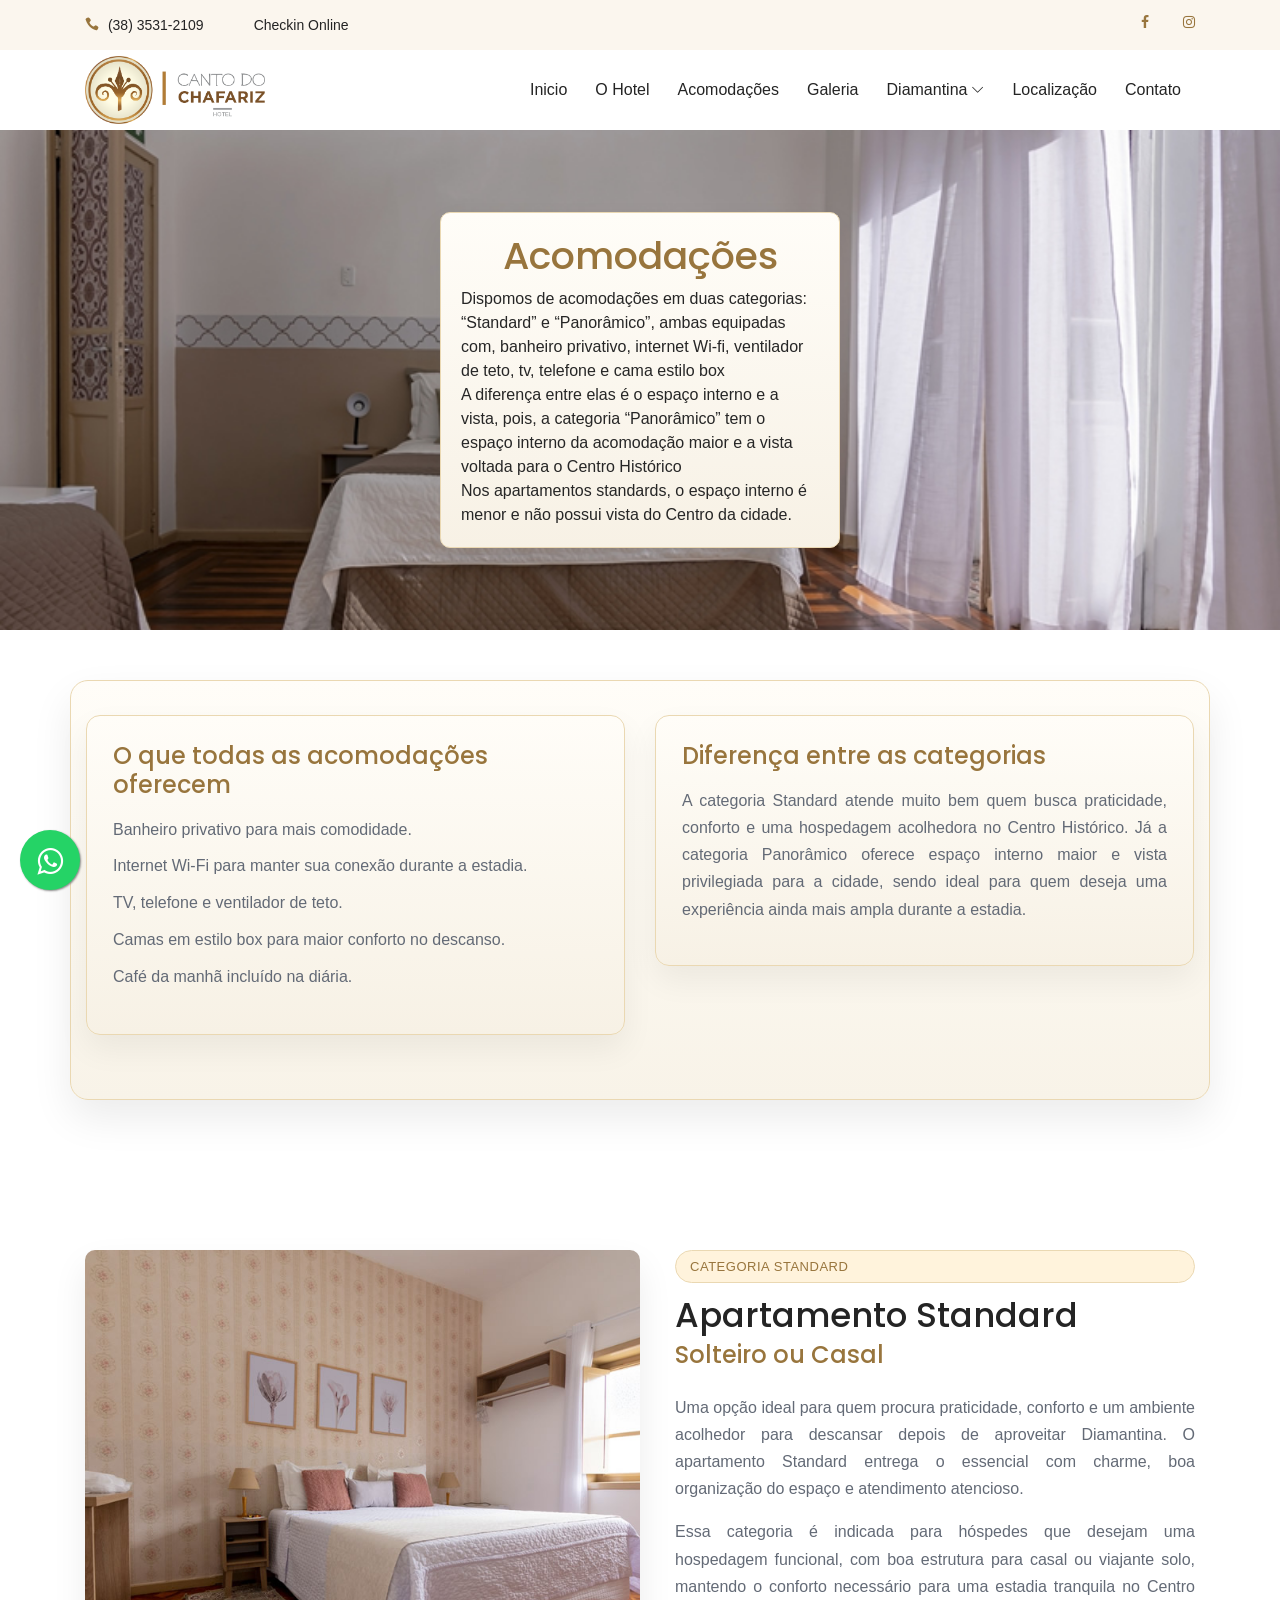
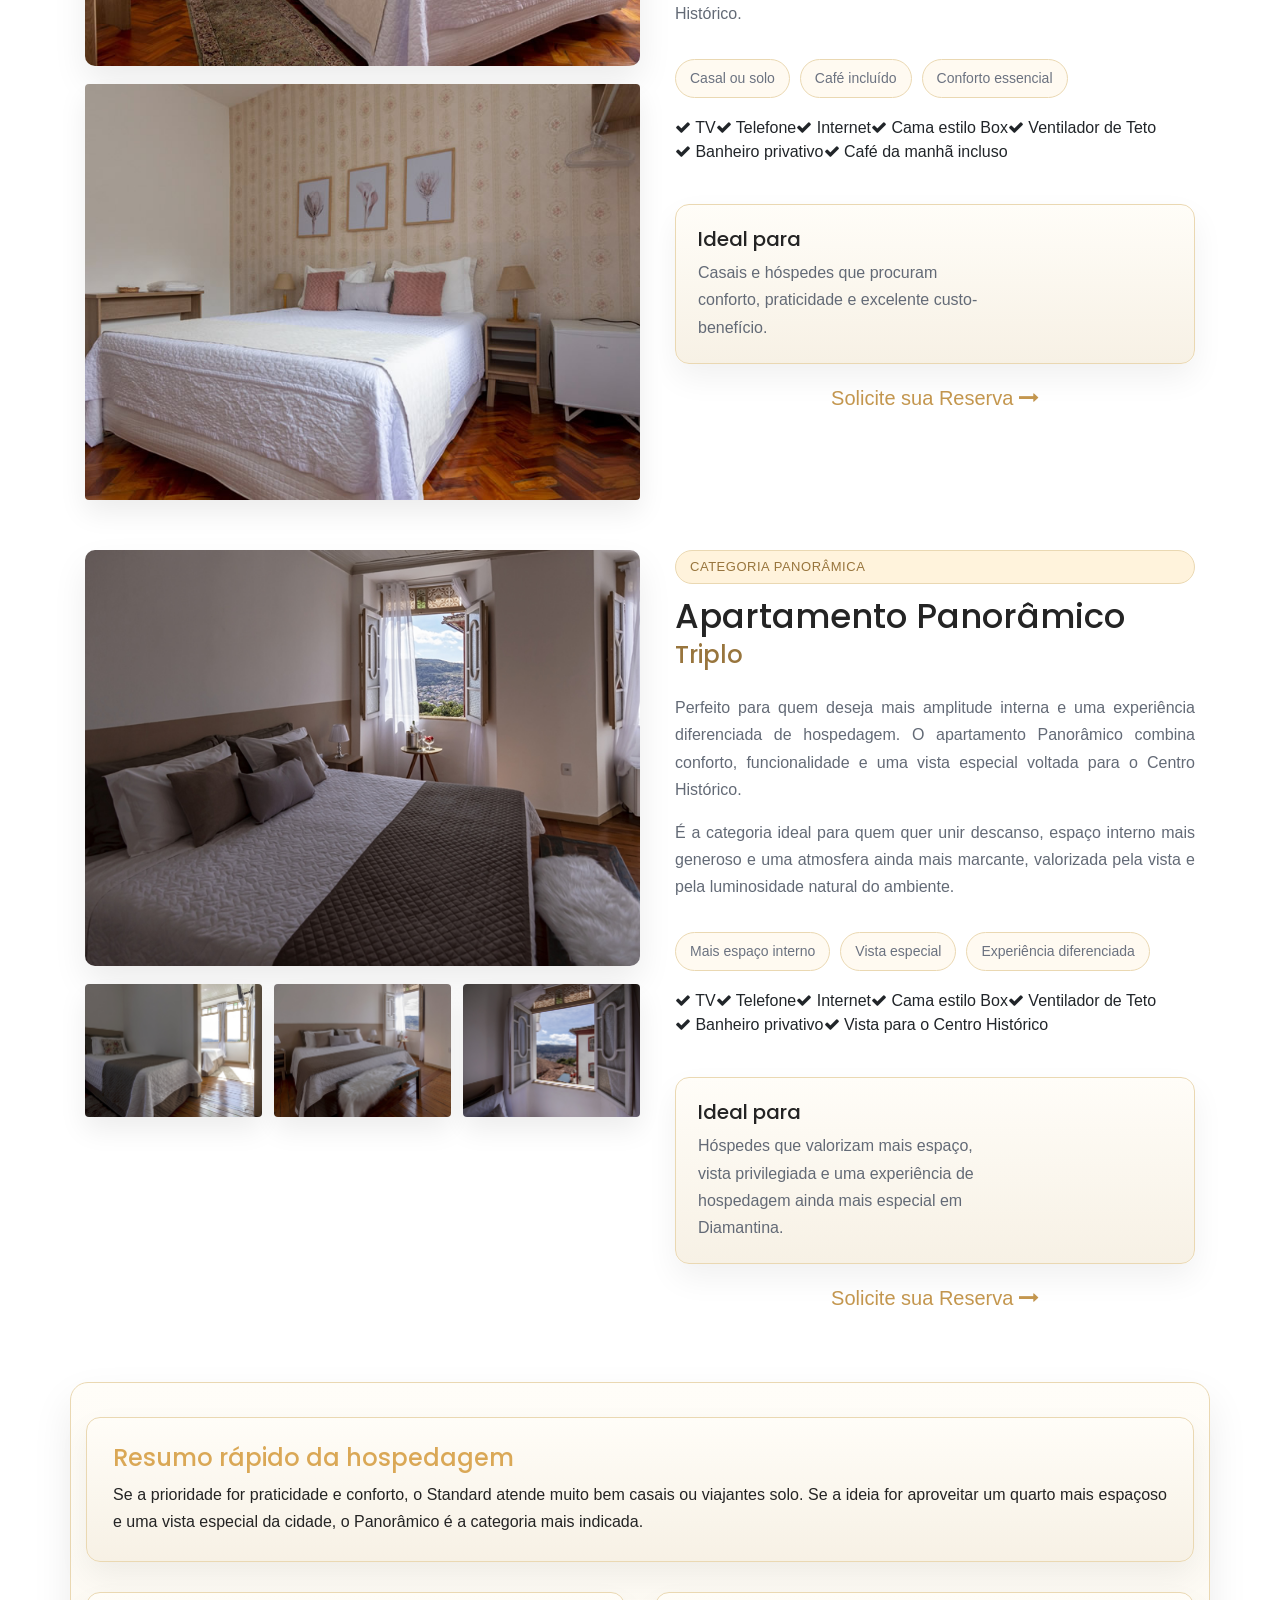
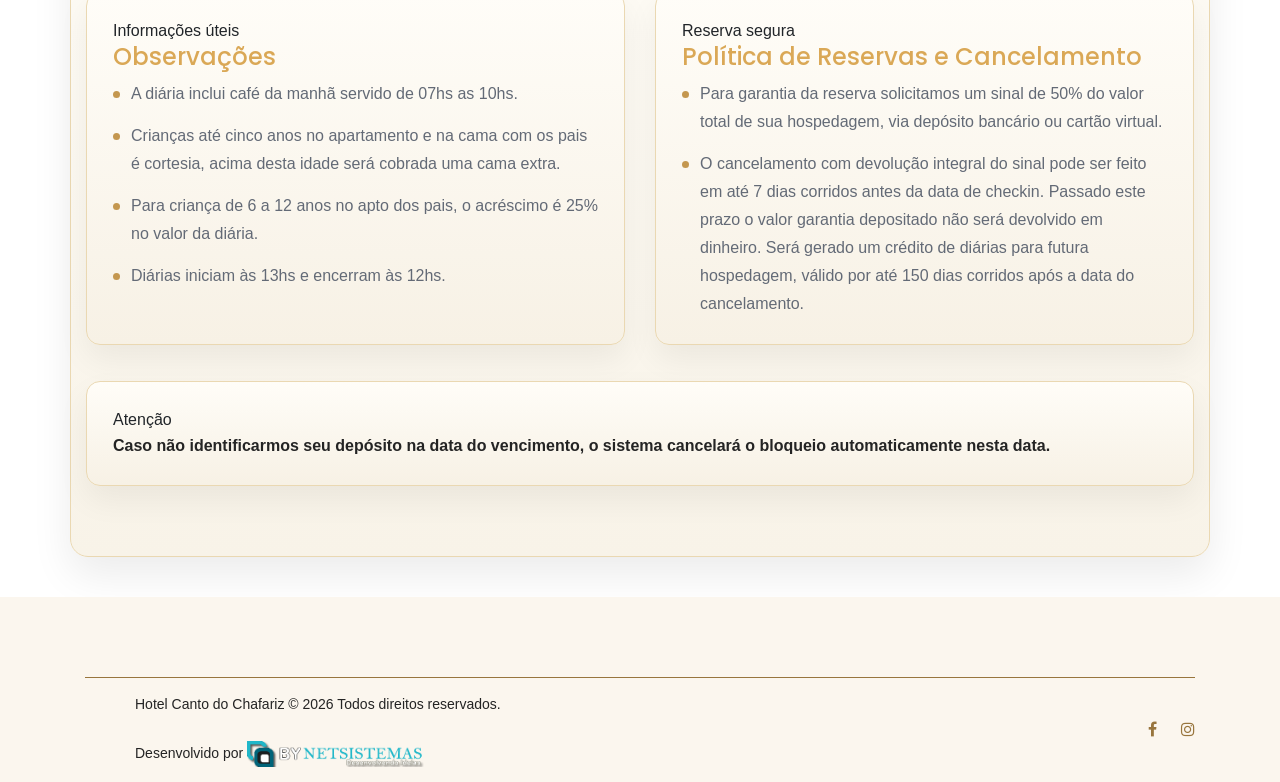
==== Acomodacoes.html @ 390613d1 "Initial commit" ====
<!DOCTYPE html PUBLIC "-//W3C//DTD XHTML 1.0 Transitional//EN" "http://www.w3.org/TR/xhtml1/DTD/xhtml1-transitional.dtd">

<html xmlns="http://www.w3.org/1999/xhtml">
<head><meta charset="UTF-8" /><meta name="description" content="O Hotel Canto do Chafariz possui uma localização privilegiada, no Centro Histórico de Diamantina, que permite ao hóspede se deslocar caminhando até os principais atrativos Históricos e Culturais da cidade." /><meta http-equiv="X-UA-Compatible" content="IE=edge" /><meta name="viewport" content="width=device-width, initial-scale=1, shrink-to-fit=no" /><title>
	Hotel Canto do Chafariz - A melhor opção de Hospedagem no Centro Histórico de Diamantina MG.
</title><link rel="icon" href="img/core-img/icone.png" /><link rel="stylesheet" href="style.css" /><link rel="stylesheet" href="https://maxcdn.bootstrapcdn.com/bootstrap/4.0.0-alpha.6/css/bootstrap.min.css" integrity="sha384-rwoIResjU2yc3z8GV/NPeZWAv56rSmLldC3R/AZzGRnGxQQKnKkoFVhFQhNUwEyJ" crossorigin="anonymous" />
</head>

<body>
     <form method="post" action="Acomodacoes.html" id="Form1">
<div class="aspNetHidden">
<input type="hidden" name="__VIEWSTATE" id="__VIEWSTATE" value="/wEPDwUKMTY1NDU2MTA1MmRkdrT5xtybNYJ4+eVkPvpPd+kebdYWDuyd1/bkFchH/2Y=" />
</div>

<div class="aspNetHidden">

	<input type="hidden" name="__VIEWSTATEGENERATOR" id="__VIEWSTATEGENERATOR" value="C9E373FF" />
</div>
    <div id="preloader">
        <div class="loader"></div>
    </div>
    <header class="header-area">
        <div class="top-header-area">
            <div class="container">
                <div class="row">
                    <div class="col-6">
                        <div class="top-header-content">
                            <a href="https://wa.me/5538998780875?text=Olá"><i class="icon_phone"></i> <span>(38) 3531-2109</span></a>
                        <a id="HyperLink1" href="checkin.html">Checkin Online</a>
                        </div>
                    </div>
                    <div class="col-6">
                        <div class="top-header-content">
                            <div class="top-social-area ml-auto">
                            
                                <a href="https://www.facebook.com/Hotel-Canto-do-Chafariz-108034273891984/?__tn__=%2Cd%3C-R&eid=ARDvAG6A_z7SLXJ5uAu9kB5tQ0VmzuYyGqoyXAqvzdiK70hF2s1JWf6FRh38tJ5DPvQKyYaBGe9SyWxL"><i class="fa fa-facebook" aria-hidden="true"></i></a>
                                <a href="https://www.instagram.com/hotelcantodochafariz/"><i class="fa fa-instagram" aria-hidden="true"></i></a>
                            </div>
                        </div>
                    </div>
                </div>
            </div>
        </div>
        <div class="main-header-area">
            <div class="classy-nav-container breakpoint-off">
                <div class="container">
                    <nav class="classy-navbar justify-content-between" id="robertoNav">
                        <a class="nav-brand" href="index.html"><img src="img/core-img/logo.png" alt="Logo - Hotel Canto do Chafariz" width="200" height="150"></a>
                        <div class="classy-navbar-toggler">
                            <span class="navbarToggler"><span></span><span></span><span></span></span>
                        </div>
                        <div class="classy-menu">
                            <div class="classycloseIcon">
                                <div class="cross-wrap"><span class="top"></span><span class="bottom"></span></div>
                            </div>
                           <div class="classynav">
                                <ul id="nav">
                                    <li><a href="index.html">Inicio</a></li>
                                    <li><a href="Hotel.html">O Hotel</a></li>
                                    <li><a href="Acomodacoes.html">Acomodações</a></li>
                                    <li><a href="Galeria.html">Galeria</a></li> 
                                    <li><a href="index.html#diamantina">Diamantina</a>
                                        <ul class="dropdown">
                                        	<li><a href="Vesperata.html">Vesperata</a></li>
                                            <li><a href="Atrativos.html">Principais Atrativos</a></li>
                                            
                                        </ul>
                                    </li>
                                    <li><a href="Localizacao.html">Localização</a></li>
                                    <li><a href="Contato.html">Contato</a></li>
                                </ul>
                        </div>
                    </nav>
                </div>
            </div>
        </div>
    </header>
        

 <!-- Breadcrumb Area Start -->
    <div class="breadcrumb-area bg-img bg-overlay jarallax" style="background-image: url(img/bg-img/foto18.jpg);">
        <div class="container h-100">
            <div class="row h-100 align-items-center">
                <div class="col-12">
                    <div class="breadcrumb-content accommodation-hero-panel interactive-info-panel" style="border-radius: 10px; padding: 20px;">
                        <h2 class="page-title text-center">Acomodações</h2>
                        <nav aria-label="breadcrumb">
                            <ol class="breadcrumb">
                                <li class="breadcrumb-item" style=" font-weight: 500; color: #262626;">
                                Dispomos de acomodações em duas categorias: “Standard” e “Panorâmico”, ambas equipadas com, banheiro privativo, internet Wi-fi, ventilador de teto, tv, telefone e cama estilo box
                                <br />
                                A diferença entre elas é o espaço interno e a vista, pois, a categoria “Panorâmico” tem o espaço interno da acomodação maior e a vista voltada para o Centro Histórico
                                <br>Nos apartamentos standards, o espaço interno é menor e não possui vista do Centro da cidade.
                                </li>
                            </ol>
                        </nav>
                        
                    </div>
                </div>
            </div>
        </div>
    </div>

    <div class="container mt-50 mb-50 modern-section-panel">
        <div class="row">
            <div class="col-12 col-lg-6 mb-30">
                <div class="room-intro-box interactive-info-panel">
                    <h4>O que todas as acomodações oferecem</h4>
                    <ul class="room-highlight-list mt-3">
                        <li>Banheiro privativo para mais comodidade.</li>
                        <li>Internet Wi-Fi para manter sua conexão durante a estadia.</li>
                        <li>TV, telefone e ventilador de teto.</li>
                        <li>Camas em estilo box para maior conforto no descanso.</li>
                        <li>Café da manhã incluído na diária.</li>
                    </ul>
                </div>
            </div>
            <div class="col-12 col-lg-6 mb-30">
                <div class="room-intro-box interactive-info-panel">
                    <h4>Diferença entre as categorias</h4>
                    <p class="text-justify mt-3">A categoria Standard atende muito bem quem busca praticidade, conforto e uma hospedagem acolhedora no Centro Histórico. Já a categoria Panorâmico oferece espaço interno maior e vista privilegiada para a cidade, sendo ideal para quem deseja uma experiência ainda mais ampla durante a estadia.</p>
                </div>
            </div>
        </div>
    </div>
 
    <div class="roberto-rooms-area section-padding-100-0">
        <div class="container">
            <div class="row">
                <div class="col-12">
                 
                    <div class="single-room-area d-flex align-items-start mb-50 wow fadeInUp" data-wow-delay="100ms">
                       
                        <div class="room-thumbnail">
                            <img class="room-main-image" src="img/bg-img/standard01.jpg" alt="apartamento standard do hotel">
                            <div class="room-photo-strip room-photo-strip-compact">
                                <img src="img/bg-img/standard02.jpg" alt="outro ângulo do apartamento standard">
                            </div>
                        </div>
                        
                        <div class="room-content">
                            <span class="room-badge">Categoria Standard</span>
                            <h2>Apartamento Standard</h2>
                            <h4>Solteiro ou Casal</h4>
                            <p class="text-justify">Uma opção ideal para quem procura praticidade, conforto e um ambiente acolhedor para descansar depois de aproveitar Diamantina. O apartamento Standard entrega o essencial com charme, boa organização do espaço e atendimento atencioso.</p>
                            <p class="text-justify">Essa categoria é indicada para hóspedes que desejam uma hospedagem funcional, com boa estrutura para casal ou viajante solo, mantendo o conforto necessário para uma estadia tranquila no Centro Histórico.</p>

                            <div class="room-quick-facts">
                                <span>Casal ou solo</span>
                                <span>Café incluído</span>
                                <span>Conforto essencial</span>
                            </div>

                            
                    <ul class="room-feature" data-animation="fadeInUp" data-delay="200ms">

                        <li><span><i class="fa fa-check"></i> TV</span></li>
                        <li><span><i class="fa fa-check"></i> Telefone</span></li>
                        <li><span><i class="fa fa-check"></i> Internet</span></li>
                        <li><span><i class="fa fa-check"></i> Cama estilo Box</span></li>
                        <li><span><i class="fa fa-check"></i> Ventilador de Teto</span></li>
                        <li><span><i class="fa fa-check"></i> Banheiro privativo</span></li>
                        <li><span><i class="fa fa-check"></i> Café da manhã incluso</span></li>

                    </ul>

                            <div class="room-hover-card room-hover-card-inline" tabindex="0">
                                <h5>Ideal para</h5>
                                <p>Casais e hóspedes que procuram conforto, praticidade e excelente custo-benefício.</p>
                            </div>

                            <!--
                            <div class="room-feature"><br>
                                <h5>Diária single: R$ 150,00 / noite</h5>
                                <h5>Diária duplo ou casal: R$ 260,00 / noite</h5>
                                <h5>Diária triplo: R$ 325,00 / noite</h5><br>

                            </div> -->

                            <a href="Contato.html" class="btn view-detail-btn">Solicite sua Reserva <i class="fa fa-long-arrow-right" aria-hidden="true"></i></a>
                        </div>
                    </div>

                   
                    <div class="single-room-area d-flex align-items-start mb-50 wow fadeInUp" data-wow-delay="300ms">
                       
                        <div class="room-thumbnail">
                            <img class="room-main-image" src="img/bg-img/foto30.jpg" alt="apartamento panorâmico do hotel">
                            <div class="room-photo-strip three-up room-photo-strip-compact">
                                <img src="img/bg-img/foto29.jpg" alt="quarto panorâmico com duas camas">
                                <img src="img/bg-img/foto31.jpg" alt="cama do apartamento panorâmico">
                                <img src="img/bg-img/foto32.jpg" alt="vista do apartamento panorâmico">
                            </div>
                        </div>
                        
                        <div class="room-content">
                            <span class="room-badge">Categoria Panorâmica</span>
                             <h2>Apartamento Panorâmico</h2>
                            <h4>Triplo</h4>
                            <p class="text-justify">Perfeito para quem deseja mais amplitude interna e uma experiência diferenciada de hospedagem. O apartamento Panorâmico combina conforto, funcionalidade e uma vista especial voltada para o Centro Histórico.</p>
                            <p class="text-justify">É a categoria ideal para quem quer unir descanso, espaço interno mais generoso e uma atmosfera ainda mais marcante, valorizada pela vista e pela luminosidade natural do ambiente.</p>

                            <div class="room-quick-facts">
                                <span>Mais espaço interno</span>
                                <span>Vista especial</span>
                                <span>Experiência diferenciada</span>
                            </div>
                            
                    <ul class="room-feature" data-animation="fadeInUp" data-delay="200ms">

                        <li><span><i class="fa fa-check"></i> TV</span></li>
                        <li><span><i class="fa fa-check"></i> Telefone</span></li>
                        <li><span><i class="fa fa-check"></i> Internet</span></li>
                        <li><span><i class="fa fa-check"></i> Cama estilo Box</span></li>
                        <li><span><i class="fa fa-check"></i> Ventilador de Teto</span></li>
                        <li><span><i class="fa fa-check"></i> Banheiro privativo</span></li>
                        <li><span><i class="fa fa-check"></i> Vista para o Centro Histórico</span></li>

                    </ul>

                            <div class="room-hover-card room-hover-card-inline" tabindex="0">
                                <h5>Ideal para</h5>
                                <p>Hóspedes que valorizam mais espaço, vista privilegiada e uma experiência de hospedagem ainda mais especial em Diamantina.</p>
                            </div>
                                                        <!--
                            <div class="room-feature"><br>
                                <h5>Diária single: R$ 150,00 / noite</h5>
                                <h5>Diária duplo ou casal: R$ 260,00 / noite</h5>
                                <h5>Diária triplo: R$ 325,00 / noite</h5><br>

                            </div> -->

                            <a href="Contato.html" class="btn view-detail-btn">Solicite sua Reserva <i class="fa fa-long-arrow-right" aria-hidden="true"></i></a>
                        </div>
                    </div>
                    </div>
                    </div>
                    </div>
                    </div>
                    
                    <div class="container roberto-rooms-area modern-section-panel accommodation-summary-panel">
                        <div class="row accommodation-summary-layout">
                            <div class="col-12">

                             <div class="room-note-box interactive-info-panel">
                                <h4 style="color: #daa856;">Resumo rápido da hospedagem</h4>
                                <p class="text-justify" style="color: #242424; margin-bottom: 0;">Se a prioridade for praticidade e conforto, o Standard atende muito bem casais ou viajantes solo. Se a ideia for aproveitar um quarto mais espaçoso e uma vista especial da cidade, o Panorâmico é a categoria mais indicada.</p>
                             </div>

                             <div class="row room-policy-grid">
                                <div class="col-12 col-lg-6 mb-30">
                                    <div class="interactive-info-panel interactive-info-panel-list">
                                        <span class="room-hover-card-label">Informações úteis</span>
                                        <h4 style="color: #daa856;">Observações</h4>
                                        <ul>
                                            <li>A diária inclui café da manhã servido de 07hs as 10hs.</li>
                                            <li>Crianças até cinco anos no apartamento e na cama com os pais é cortesia, acima desta idade será cobrada uma cama extra.</li>
                                            <li>Para criança de 6 a 12 anos no apto dos pais, o acréscimo é 25% no valor da diária.</li>
                                            <li>Diárias iniciam às 13hs e encerram às 12hs.</li>
                                        </ul>
                                    </div>
                                </div>
                                <div class="col-12 col-lg-6 mb-30">
                                    <div class="interactive-info-panel interactive-info-panel-list">
                                        <span class="room-hover-card-label">Reserva segura</span>
                                        <h4 style="color: #daa856;">Política de Reservas e Cancelamento</h4>
                                        <ul>
                                            <li>Para garantia da reserva solicitamos um sinal de 50% do valor total de sua hospedagem, via depósito bancário ou cartão virtual.</li>
                                            <li>O cancelamento com devolução integral do sinal pode ser feito em até 7 dias corridos antes da data de checkin. Passado este prazo o valor garantia depositado não será devolvido em dinheiro. Será gerado um crédito de diárias para futura hospedagem, válido por até 150 dias corridos após a data do cancelamento.</li>
                                        </ul>
                                    </div>
                                </div>
                             </div>

                             <div class="interactive-info-panel interactive-info-panel-alert">
                                <span class="room-hover-card-label">Atenção</span>
                                <p style="color: #242424; margin-bottom: 0;"><b>Caso não identificarmos seu depósito na data do vencimento, o sistema cancelará o bloqueio automaticamente nesta data.</b></p>
                             </div>
           
                                 <br>
                                 <!--
                                 <h4 style="color: #daa856;">No Show</h4>
                                 <p class="text-justify" style="color: #242424;">No Show é o não comparecimento do hóspede na data de entrada reservada.
                                  Neste caso a vaga permanecerá disponível até o dia seguinte as 10:00 de manhã.
                                  Após este período a reserva será cancelada e não haverá devolução do depósito.
                                 </p>
                                 <p class="text-justify" style="color: #242424;"><b>Os pedidos de cancelamento</b> deverão ser comunicados por escrito via email.</p>
                                 <p class="text-justify" style="color: #242424;"><b>Em caso de Cancelamento, até 07 dias antes da reserva:</b> o valor garantia depositado  não será devolvido em dinheiro. Será gerado um CRÉDITO DE DIÁRIA(S) PARA FUTURA HOSPEDAGEM, para utilização em até 150 dias contados da data do cancelamento da reserva, observando-se a disponibilidade, e valores a serem praticados no "novo" período pretendido. A não-utilização no prazo especificado implicará em perda do crédito.</p>
                                 <p class="text-justify" style="color: #242424;"><b>O prazo para cancelamento com crédito integral </b>é de uma semana (7 dias) de  antecedência do check-in. </p>
                                 <p class="text-justify" style="color: #242424;"><b>Trabalhamos com todos os cartões de crédito</b></p>
                                 -->
                                 </div>
                                 </div>
                                 </div>
                                 

           
           




         <a href="https://wa.me/5538998780875?text=Olá" Style="position:fixed;width:60px;height:60px;bottom:10px;left:20px;background-color:#25d366;color:#FFF;border-radius:50px;text-align:center;font-size:30px;box-shadow: 1px 1px 2px #888;
  z-index:1000;" target="_blank">
<i style="margin-top:16px; margin-bottom: 16px; margin-left: 16px; margin-right: 16px;" class="fa fa-whatsapp"></i>
</a>
    <footer class="footer-area section-padding-80-0">
        <div class="container">
            <div class="copywrite-content">
                <div class="row align-items-center">
                    <div class="col-6 col-md-8">
                        <div class="copywrite-text mr-50">
                            <p class="ml-50">Hotel Canto do Chafariz © <script>document.write(new Date().getFullYear());</script> Todos direitos reservados. <br><br>
                            Desenvolvido por <a href="https://www.bynetsistemas.com.br/"><img  width="180" height="18px" src="img/core-img/logo-bynet.png" /></a></p>
                        </div>
                    </div>
                    <div class="col-12 col-md-4">
                        <div class="social-info hidden-sm-down">
                            <a href="https://www.facebook.com/Hotel-Canto-do-Chafariz-108034273891984/?__tn__=%2Cd%3C-R&eid=ARDvAG6A_z7SLXJ5uAu9kB5tQ0VmzuYyGqoyXAqvzdiK70hF2s1JWf6FRh38tJ5DPvQKyYaBGe9SyWxL"><i class="fa fa-facebook" aria-hidden="true"></i></a>
                            <a href="https://www.instagram.com/hotelcantodochafariz/"><i class="fa fa-instagram" aria-hidden="true"></i></a>
                        </div>
                    </div>
                </div>
            </div>
        </div>
    </footer>
    
    <script src="js/jquery.min.js"></script>
    <script src="js/popper.min.js"></script>
    <script src="js/bootstrap.min.js"></script>
    <script src="js/roberto.bundle.js"></script>
    <script src="js/default-assets/active.js"></script>

        
        </form>
</body>

</html>
---- style.css ----
@import url("https://fonts.googleapis.com/css?family=Poppins:100,200,300,400,500,600,700");
@import url(css/bootstrap.min.css);
@import url(css/animate.css);
@import url(css/default-assets/classy-nav.css);
@import url(css/owl.carousel.min.css);
@import url(css/magnific-popup.css);
@import url(css/nice-select.css);
@import url(css/font-awesome.min.css);
@import url(css/style.css);
@import url(css/bootstrap-datepicker.min.css);
@import url(css/jquery-ui.min.css);
* {
  margin: 0;
  padding: 0; }

body {
  font-family: "Poppins", sans-serif;
  font-weight: 400;
  font-size: 16px;
  position: relative;
  z-index: auto; }

h1,
h2,
h3,
h4,
h5,
h6 {
  font-family: "Poppins", sans-serif;
  color: #98753d;
  line-height: 1.3;
  font-weight: 500; }

a,
a:active,
a:focus,
a:hover {
  color:  #98753d;
  text-decoration: none;
  -webkit-transition-duration: 500ms;
  -o-transition-duration: 500ms;
  transition-duration: 500ms;
  outline: none;
  font-weight: 500; }

li {
  list-style: none; }

p {
  line-height: 1.7;
  color: #636a76;
  font-size: 16px;
  font-weight: 400; }

img {
  max-width: 100%;
  height: auto; }

ul {
  margin: 0;
  padding: 0; }
  ul li {
    margin: 0;
    padding: 0; }

.bg-overlay {
  position: relative;
  z-index: 1; }
  .bg-overlay::after {
    position: absolute;
    content: "";
    height: 100%;
    width: 100%;
    top: 0;
    left: 0;
    z-index: -1;
  
  }

.bg-img {
  background-position: center center !important;
  background-size: cover !important;
  background-repeat: no-repeat !important; }

.jarallax {
  position: relative;
  z-index: 0; }
  .jarallax > .jarallax-img {
    position: absolute;
    object-fit: cover;
    font-family: 'object-fit: cover';
    top: 0;
    left: 0;
    width: 100%;
    height: 100%;
    z-index: -1; }

.mfp-image-holder .mfp-close,
.mfp-iframe-holder .mfp-close {
  color: #ffffff;
  right: 20px;
  text-align: center;
  padding-right: 0;
  width: 100%;
  position: fixed;
  top: 20px;
  width: 30px;
  background: #1cc3b2;
  height: 30px;
  line-height: 30px; }

button.mfp-close,
button.mfp-arrow {
  background: #1cc3b2; }

.mfp-bottom-bar {
  display: none !important; }

.mfp-bg {
  background-color: #000000; }

.bg-transparent {
  background-color: transparent !important; }

.bg-gray {
  background-color: #e8f1f8 !important; }

textarea:focus,
input:focus {
  outline: none; }

.border {
  border-color: #ebebeb; }

.mfp-arrow-left::after {
  border-right-color: transparent; }

.mfp-arrow-left::before {
  border-right-color: #ffffff; }

.mfp-arrow-right::after {
  border-left-color: transparent; }

.mfp-arrow-right::before {
  border-left-color: #ffffff; }

/* :: 02.0 Spacing Area CSS */
.mt-15 {
  margin-top: 15px; }

.mt-30 {
  margin-top: 30px; }

.mt-40 {
  margin-top: 40px; }

.mt-50 {
  margin-top: 50px; }

.mt-70 {
  margin-top: 70px; }

.mt-80 {
  margin-top: 80px; }

.mt-100 {
  margin-top: 100px; }

.mt-150 {
  margin-top: 150px; }

.mt-200 {
    margin-top: 200px; }
.mr-15 {
  margin-right: 15px; }

.mr-30 {
  margin-right: 30px; }

.mr-50 {
  margin-right: 50px; }

.mr-100 {
  margin-right: 100px; }

.mb-15 {
  margin-bottom: 15px; }

.mb-30 {
  margin-bottom: 30px; }

.mb-40 {
  margin-bottom: 40px; }

.mb-50 {
  margin-bottom: 50px; }

.mb-60 {
  margin-bottom: 60px; }

.mb-70 {
  margin-bottom: 70px; }

.mb-80 {
  margin-bottom: 80px; }

.mb-100 {
  margin-bottom: 100px; }

.ml-15 {
  margin-left: 15px; }

.ml-30 {
  margin-left: 30px; }

.ml-50 {
  margin-left: 50px; }

.ml-100 {
  margin-left: 100px; }

.pt-50 {
  padding-top: 50px !important; }

.section-padding-80 {
  padding-top: 80px;
  padding-bottom: 80px; }

.section-padding-0-80 {
  padding-top: 0;
  padding-bottom: 80px; }

.section-padding-80-0 {
  padding-top: 80px;
  padding-bottom: 0; }

.section-padding-100 {
  padding-top: 100px;
  padding-bottom: 100px; }

.section-padding-0-100 {
  padding-top: 0;
  padding-bottom: 100px; }

.section-padding-100-0 {
  padding-top: 100px;
  padding-bottom: 0; }

.hotel-info-box {
  height: 100%;
  padding: 28px;
  border-radius: 10px;
  border: 1px solid #ead8b2;
  background: #fffaf1; }

.hotel-info-box p {
  margin-bottom: 0;
  text-align: justify; }

.room-intro-box {
  padding: 26px;
  border-radius: 10px;
  background: #fffaf1;
  border: 1px solid #ead8b2; }

.room-highlight-list li {
  color: #636a76;
  font-size: 16px;
  line-height: 1.8;
  margin-bottom: 8px; }

.room-note-box {
  padding: 28px;
  border-radius: 10px;
  background: #f8f5ef;
  border-left: 4px solid #c4974f;
  margin-bottom: 30px; }

.interactive-info-panel {
  position: relative;
  height: auto;
  padding: 26px;
  border-radius: 14px;
  background: linear-gradient(180deg, #fffdf8 0%, #f7f1e5 100%);
  border: 1px solid #ead8b2;
  box-shadow: 0 14px 32px rgba(0, 0, 0, 0.06);
  transition: transform 300ms ease, box-shadow 300ms ease, border-color 300ms ease;
  overflow: hidden; }

.interactive-info-panel::before {
  content: "";
  position: absolute;
  inset: 0;
  background: linear-gradient(180deg, rgba(196, 151, 79, 0.06) 0%, rgba(196, 151, 79, 0.18) 100%);
  opacity: 0;
  transition: opacity 300ms ease; }

.interactive-info-panel > * {
  position: relative;
  z-index: 1; }

.interactive-info-panel:hover,
.interactive-info-panel:focus-within {
  transform: translateY(-4px);
  border-color: #d7b477;
  box-shadow: 0 18px 34px rgba(0, 0, 0, 0.09); }

.interactive-info-panel:hover::before,
.interactive-info-panel:focus-within::before {
  opacity: 1; }

.interactive-info-panel.room-intro-box,
.interactive-info-panel.room-note-box {
  background: linear-gradient(180deg, #fffdf8 0%, #f7f1e5 100%);
  border-left: 1px solid #ead8b2; }

.room-policy-grid > [class*="col-"] > .interactive-info-panel,
.accommodation-summary-layout .room-policy-grid > [class*="col-"] > .interactive-info-panel {
  height: 100%; }

.accommodation-summary-panel {
  margin-top: 18px;
  margin-bottom: 40px; }

.accommodation-summary-layout {
  display: block; }

.interactive-info-panel-list ul {
  margin-bottom: 0;
  padding-left: 0;
  list-style: none; }

.interactive-info-panel-list li {
  position: relative;
  padding-left: 18px;
  margin-bottom: 14px;
  color: #636a76;
  line-height: 1.75; }

.interactive-info-panel-list li::before {
  content: "";
  position: absolute;
  top: 11px;
  left: 0;
  width: 7px;
  height: 7px;
  border-radius: 50%;
  background: #c4974f; }

.interactive-info-panel-list li:last-child {
  margin-bottom: 0; }

.interactive-info-panel-alert {
  margin-top: 6px;
  margin-bottom: 12px; }

.accommodation-hero-panel {
  max-width: 680px;
  margin-left: auto;
  margin-right: auto;
  float: none; }

.room-policy-grid {
  margin-top: 8px; }

.gallery-section {
  margin-bottom: 60px; }

.gallery-section h4 {
  margin-bottom: 10px; }

.gallery-section p {
  margin-bottom: 24px; }

.gallery-thumb {
  display: inline-block;
  margin: 0 10px 18px;
  border-radius: 10px;
  overflow: hidden;
  box-shadow: 0 10px 30px rgba(0, 0, 0, 0.08); }

.gallery-thumb img {
  display: block;
  width: 300px;
  height: 200px;
  object-fit: cover;
  border: 4px solid #ffffff; }

.modern-hero-panel {
  max-width: 900px;
  margin: 0 auto;
  padding: 38px 36px;
  background: rgba(255, 250, 241, 0.88);
  border: 1px solid rgba(234, 216, 178, 0.9);
  border-radius: 18px;
  box-shadow: 0 18px 45px rgba(0, 0, 0, 0.12);
  backdrop-filter: blur(4px); }

.modern-hero-panel p {
  max-width: 760px;
  margin: 18px auto 0;
  color: #5f6672; }

.hero-action-row {
  display: flex;
  justify-content: center;
  flex-wrap: wrap;
  gap: 14px;
  margin-top: 28px; }

.hero-action-row .roberto-btn {
  min-width: 190px;
  border-radius: 999px;
  box-shadow: 0 12px 28px rgba(196, 151, 79, 0.22); }

.hero-action-row .btn-outline-light {
  min-width: 190px;
  height: 46px;
  line-height: 44px;
  border-radius: 999px;
  border: 1px solid #c4974f;
  color: #98753d;
  background: rgba(255, 255, 255, 0.82);
  font-weight: 500; }

.hero-action-row .btn-outline-light:hover {
  background: #c4974f;
  color: #ffffff; }

.search-shell {
  background: linear-gradient(180deg, #fffdf8 0%, #f8f3e8 100%);
  border: 1px solid #ead8b2;
  border-radius: 18px;
  box-shadow: 0 18px 40px rgba(0, 0, 0, 0.08);
  padding: 14px; }

.search-shell .hotel-search-form {
  background: transparent;
  box-shadow: none; }

.feature-card-grid {
  display: grid;
  grid-template-columns: repeat(3, minmax(0, 1fr));
  gap: 16px;
  margin-top: 28px; }

.feature-card {
  padding: 20px;
  border-radius: 12px;
  border: 1px solid #ead8b2;
  background: #fffaf1; }

.feature-card h5 {
  margin-bottom: 8px;
  font-size: 18px; }

.feature-card p {
  margin-bottom: 0;
  font-size: 15px; }

.home-intro-section {
  margin-bottom: 24px; }

.home-intro-layout {
  align-items: stretch; }

.home-intro-section .section-heading {
  margin-bottom: 18px; }

.home-intro-section .section-heading h2 {
  margin-top: 0 !important;
  line-height: 1.15; }

.home-intro-section .about-us-content {
  max-width: 620px;
  margin-bottom: 0; }

.home-intro-section .about-us-content h5 {
  font-size: 18px;
  line-height: 1.9;
  margin-bottom: 24px; }

.home-feature-grid {
  grid-template-columns: repeat(3, minmax(0, 1fr));
  gap: 16px;
  margin-top: 10px; }

.home-feature-grid .feature-card {
  min-height: 100%;
  padding: 18px 20px; }

.home-feature-grid .feature-card h5 {
  font-size: 21px;
  margin-bottom: 10px; }

.home-image-mosaic {
  max-width: 540px;
  margin-left: auto;
  margin-bottom: 0;
  padding-left: 18px; }

.home-image-mosaic .row {
  margin-left: -6px;
  margin-right: -6px; }

.home-image-mosaic [class*="col-"] {
  padding-left: 6px;
  padding-right: 6px; }

.home-image-mosaic .single-thumb {
  border-radius: 16px;
  box-shadow: 0 20px 36px rgba(0, 0, 0, 0.08); }

.home-image-mosaic .single-thumb img {
  width: 100%;
  aspect-ratio: 4 / 3;
  object-fit: cover; }

.home-image-mosaic .col-6:last-child .single-thumb img {
  aspect-ratio: 4 / 6.1; }

.service-content {
  gap: 22px;
  flex-wrap: wrap; }

.single-service--area {
  flex: 1 1 220px;
  min-height: 220px;
  padding: 30px 20px;
  border-radius: 16px;
  border: 1px solid #ead8b2;
  background: linear-gradient(180deg, #fffdf9 0%, #f8f2e7 100%);
  box-shadow: 0 14px 35px rgba(0, 0, 0, 0.06); }

.single-service--area h5 {
  margin-top: 18px;
  margin-bottom: 0; }

.single-service--area img {
  max-height: 46px; }

.modern-section-panel {
  padding: 34px;
  border-radius: 18px;
  background: linear-gradient(180deg, #fffdf8 0%, #f8f3e8 100%);
  border: 1px solid #ead8b2;
  box-shadow: 0 18px 40px rgba(0, 0, 0, 0.08); }

.room-content {
  border-radius: 0 16px 16px 0; }

.room-story {
  margin-top: 16px;
  margin-bottom: 18px;
  color: #636a76; }

.room-badge {
  display: inline-block;
  margin-bottom: 12px;
  padding: 6px 14px;
  border-radius: 999px;
  background: #fff3dc;
  border: 1px solid #ead8b2;
  color: #98753d;
  font-size: 13px;
  font-weight: 500;
  letter-spacing: 0.04em;
  text-transform: uppercase; }

.room-quick-facts {
  display: flex;
  flex-wrap: wrap;
  gap: 10px;
  margin: 16px 0 18px; }

.room-quick-facts span {
  display: inline-flex;
  align-items: center;
  padding: 8px 14px;
  border-radius: 999px;
  background: #fffaf1;
  border: 1px solid #ead8b2;
  color: #6b7280;
  font-size: 14px; }

.room-photo-strip {
  display: grid;
  gap: 12px;
  margin: 18px 0; }

.room-photo-strip.two-up {
  grid-template-columns: repeat(2, minmax(0, 1fr)); }

.room-photo-strip.three-up {
  grid-template-columns: repeat(3, minmax(0, 1fr)); }

.room-photo-strip img {
  width: 100%;
  border-radius: 10px;
  box-shadow: 0 12px 28px rgba(0, 0, 0, 0.08); }

.room-photo-strip-compact {
  margin: 0;
  grid-template-columns: 1fr; }

.room-photo-strip-compact img {
  aspect-ratio: 4 / 3;
  object-fit: cover; }

.room-hover-card {
  position: relative;
  min-height: 0;
  padding: 22px;
  border-radius: 14px;
  border: 1px solid #ead8b2;
  background: linear-gradient(180deg, #fffdf8 0%, #f7f1e5 100%);
  box-shadow: 0 14px 32px rgba(0, 0, 0, 0.06);
  overflow: hidden;
  display: flex;
  flex-direction: column;
  justify-content: flex-end;
  transition: transform 300ms ease, box-shadow 300ms ease, border-color 300ms ease; }

.room-hover-card::before {
  content: "";
  position: absolute;
  inset: 0;
  background: linear-gradient(180deg, rgba(196, 151, 79, 0.08) 0%, rgba(196, 151, 79, 0.22) 100%);
  opacity: 0;
  transition: opacity 300ms ease; }

.room-hover-card > * {
  position: relative;
  z-index: 1; }

.room-hover-card h5 {
  margin-bottom: 8px;
  color: #242424; }

.room-hover-card p {
  margin-bottom: 0;
  color: #636a76;
  max-width: 32ch; }

.room-hover-card:hover,
.room-hover-card:focus {
  transform: translateY(-4px);
  box-shadow: 0 18px 34px rgba(0, 0, 0, 0.09);
  border-color: #d7b477;
  outline: none; }

.room-hover-card:hover::before,
.room-hover-card:focus::before {
  opacity: 1; }

.room-hover-card-wide {
  margin-bottom: 18px; }

.room-hover-card-inline {
  margin-top: 20px;
  margin-bottom: 18px; }

.gallery-section {
  padding: 28px 22px;
  border-radius: 16px;
  background: linear-gradient(180deg, #fffdf8 0%, #f7f2e7 100%);
  border: 1px solid #ead8b2;
  box-shadow: 0 16px 34px rgba(0, 0, 0, 0.05); }

.gallery-section h4 {
  display: inline-block;
  padding-bottom: 6px;
  border-bottom: 2px solid #c4974f; }

.gallery-filter-bar {
  display: flex;
  justify-content: center;
  flex-wrap: wrap;
  gap: 12px;
  margin-bottom: 28px; }

.gallery-filter-btn {
  padding: 10px 18px;
  border-radius: 999px;
  border: 1px solid #ead8b2;
  background: #fffaf1;
  color: #98753d;
  font-size: 14px;
  font-weight: 500;
  cursor: pointer;
  transition-duration: 300ms; }

.gallery-filter-btn:hover,
.gallery-filter-btn.is-active {
  background: #c4974f;
  border-color: #c4974f;
  color: #ffffff; }

.gallery-section.is-hidden {
  display: none; }

@media only screen and (max-width: 991px) {
  .feature-card-grid {
    grid-template-columns: 1fr;
  }

  .modern-hero-panel {
    padding: 26px 22px;
  }

  .room-photo-strip.two-up,
  .room-photo-strip.three-up {
    grid-template-columns: 1fr;
  }

  .room-photo-strip-compact,
  .room-photo-strip.three-up.room-photo-strip-compact {
    grid-template-columns: repeat(2, minmax(0, 1fr));
  }
}

/* :: 3.0 Preloader Area CSS */
#preloader {
  position: fixed;
  width: 100%;
  height: 100%;
  z-index: 9999999;
  top: 0;
  left: 0;
  background-color: #ffffff;
  display: -webkit-box;
  display: -ms-flexbox;
  display: flex;
  -webkit-box-align: center;
  -ms-flex-align: center;
  align-items: center;
  -webkit-box-pack: center;
  -ms-flex-pack: center;
  justify-content: center;
  overflow: hidden; }

.loader,
.loader:before,
.loader:after {
  border-radius: 50%;
  width: 2.5em;
  height: 2.5em;
  -webkit-animation-fill-mode: both;
  animation-fill-mode: both;
  -webkit-animation: load7 1.8s infinite ease-in-out;
  animation: load7 1.8s infinite ease-in-out; }

.loader {
  color: #c4974f;
  font-size: 6px;
  position: relative;
  -webkit-transform: translateZ(0);
  -ms-transform: translateZ(0);
  transform: translateZ(0);
  -webkit-animation-delay: -0.16s;
  animation-delay: -0.16s; }

.loader:before,
.loader:after {
  content: '';
  position: absolute;
  top: 0; }

.loader:before {
  left: -3.5em;
  -webkit-animation-delay: -0.32s;
  animation-delay: -0.32s; }

.loader:after {
  left: 3.5em; }

@-webkit-keyframes load7 {
  0%,
    80%,
    100% {
    box-shadow: 0 2.5em 0 -1.3em; }
  40% {
    box-shadow: 0 2.5em 0 0; } }
@keyframes load7 {
  0%,
    80%,
    100% {
    box-shadow: 0 2.5em 0 -1.3em; }
  40% {
    box-shadow: 0 2.5em 0 0; } }



/* :: 4.0 Heading Area CSS */
.section-heading {
  position: relative;
  z-index: 1;
  margin-bottom: 50px; }
  .section-heading h6 {
    text-transform: uppercase;
    color: #1cc3b2;
    letter-spacing: 2px;
    display: block;
    margin-bottom: 10px; }
  .section-heading h2 {
    font-size: 42px;
    text-transform: capitalize;
    margin-bottom: 0;
    display: block;
    line-height: 1.2; }
    @media only screen and (min-width: 992px) and (max-width: 1199px) {
      .section-heading h2 {
        font-size: 36px; } }
    @media only screen and (min-width: 768px) and (max-width: 991px) {
      .section-heading h2 {
        font-size: 30px; } }
    @media only screen and (max-width: 767px) {
      .section-heading h2 {
        font-size: 24px; } }
  .section-heading.white h6,
  .section-heading.white h2 {
    color: #ffffff; }

/* :: 5.0 Backtotop Area CSS */
    
/* :: 6.0 Buttons Area CSS */
.btn:focus {
  box-shadow: none; }

.roberto-btn {
  position: relative;
  z-index: 1;
  min-width: 150px;
  height: 46px;
  line-height: 46px;
  font-size: 16px;
  font-weight: 500;
  display: inline-block;
  padding: 0 40px;
  text-align: center;
  text-transform: capitalize;
  background-color: #c4974f;
  color: #ffffff;
  border: none;
  border-radius: 7px;
  -webkit-transition-duration: 500ms;
  -o-transition-duration: 500ms;
  transition-duration: 500ms; 
}
  .roberto-btn:focus, .roberto-btn:hover {
    font-weight: 500;
    -webkit-box-shadow: 0 2px 40px 8px rgba(15, 15, 15, 0.15);
    box-shadow: 0 2px 40px 8px rgba(15, 15, 15, 0.15);
    background-color: #ffffff;
    color: #c4974f; }
  .roberto-btn.btn-2 {
    min-width: 180px;
    height: 50px;
    line-height: 46px;
    border: 2px solid #c4974f;
    background-color: transparent;
    color: #ffffff; }
    .roberto-btn.btn-2:focus, .roberto-btn.btn-2:hover {
      color: #ffffff;
      background-color: #c4974f; }

.continue-btn {
  padding: 0;
  line-height: 1;
  color: #afb4bf;
  font-size: 16px;
  text-transform: capitalize;
  text-decoration: underline;
  font-weight: 500; }
  .continue-btn:focus, .continue-btn:hover {
    text-decoration: underline;
    color: #000000; }

/* :: 7.0 Header Area CSS */
.header-area {
  position: relative;
  z-index: 100;
  width: 100%;
  -webkit-transition-duration: 500ms;
  -o-transition-duration: 500ms;
  transition-duration: 500ms;
  background-color: #1cc3b2; }
  .header-area .search-form {
    -webkit-transition-duration: 350ms;
    -o-transition-duration: 350ms;
    transition-duration: 350ms;
    transition-timing-function: ease-in;
    position: relative;
    z-index: 1;
    width: 100%;
    height: 0;
    background-color: #1cc3b2; }
    .header-area .search-form.search-form-active {
      height: 80px;
      z-index: 99999999; }
    .header-area .search-form form {
      position: relative;
      z-index: 1; }
      .header-area .search-form form input {
        background-color: transparent;
        width: 100%;
        height: 60px;
        border: none;
        font-size: 14px;
        color: #ffffff; }
      .header-area .search-form form button {
        position: absolute;
        width: 60px;
        height: 60px;
        top: 0;
        right: 0;
        z-index: 10;
        border: none;
        background-color: transparent;
        cursor: pointer;
        font-size: 18px;
        color: #ffffff;
        text-align: right; }
        .header-area .search-form form button:focus {
          outline: none; }

.top-header-area {
  position: relative;
  z-index: 1;
  width: 100%;
  height: 50px;
  background-color: #fbf6ee; }
  .top-header-area .top-header-content {
    display: -webkit-box;
    display: -ms-flexbox;
    display: flex;
    -webkit-box-align: center;
    -ms-flex-align: center;
    align-items: center; }
    .top-header-area .top-header-content > a {
      color: #242424;
      font-size: 14px;
      font-weight: 400;
      line-height: 50px;
      display: inline-block;
      margin-right: 50px; }
      .top-header-area .top-header-content > a:last-child {
        margin-right: 0; }
      .top-header-area .top-header-content > a i {
        padding-right: 5px;
        color: #98753d; }
      @media only screen and (min-width: 768px) and (max-width: 991px) {
        .top-header-area .top-header-content > a {
          margin-right: 30px; } }
      @media only screen and (max-width: 767px) {
        .top-header-area .top-header-content > a {
          margin-right: 15px; } }
      @media only screen and (min-width: 768px) and (max-width: 991px) {
        .top-header-area .top-header-content > a span {
          display: none; } }
      @media only screen and (max-width: 767px) {
        .top-header-area .top-header-content > a span {
          display: none; } }
      .top-header-area .top-header-content > a:hover, .top-header-area .top-header-content > a:focus {
        color: #262626; }

    .top-header-area .top-header-content .top-social-area a {
      display: inline-block;
      margin-top: 15px;
      margin-right: 30px;
      color: #98753d;
      line-height: 50px;
      font-size: 14px; }
      .top-header-area .top-header-content .top-social-area a:last-child {
        margin-right: 0; }

      @media only screen and (max-width: 767px) {
        .top-header-area .top-header-content .top-social-area a {
          margin-right: 15px; } }

      .top-header-area .top-header-content .top-social-area a:hover, .top-header-area .top-header-content .top-social-area a:focus {
        color: #98753d; }

.classy-nav-container {
  background-color: transparent;
  padding: 0; }
  .classy-nav-container .classy-navbar {
    -webkit-transition-duration: 500ms;
    -o-transition-duration: 500ms;
    transition-duration: 500ms;
    height: 80px;
    padding: 0; }
    @media only screen and (min-width: 768px) and (max-width: 991px) {
      .classy-nav-container .classy-navbar {
        height: 70px; } }
    @media only screen and (max-width: 767px) {
      .classy-nav-container .classy-navbar {
        height: 70px; } }
    @media only screen and (max-width: 767px) {
      .classy-nav-container .classy-navbar .nav-brand {
        max-width: 90px;
        margin-right: 15px; } }
    .classy-nav-container .classy-navbar .classynav ul li a {
      font-size: 16px;
      text-transform: capitalize;
      color: #242424;
      font-weight: 500;
      padding: 0 20px; }
      @media only screen and (min-width: 992px) and (max-width: 1199px) {
        .classy-nav-container .classy-navbar .classynav ul li a {
          font-size: 14px;
          padding: 0 10px; } }
      @media only screen and (min-width: 768px) and (max-width: 991px) {
        .classy-nav-container .classy-navbar .classynav ul li a {
          font-size: 14px;
          color: #242424; }
          .classy-nav-container .classy-navbar .classynav ul li a:hover, .classy-nav-container .classy-navbar .classynav ul li a:focus {
            color: #98753d; } }
      @media only screen and (max-width: 767px) {
        .classy-nav-container .classy-navbar .classynav ul li a {
          font-size: 14px;
          color: #242424; }
          .classy-nav-container .classy-navbar .classynav ul li a:hover, .classy-nav-container .classy-navbar .classynav ul li a:focus {
            color: #98753d; } }
      .classy-nav-container .classy-navbar .classynav ul li a:focus, .classy-nav-container .classy-navbar .classynav ul li a:hover {
        color: #afb4bf;
        font-weight: 500; }
    .classy-nav-container .classy-navbar .classynav ul li.cn-dropdown-item ul li a, .classy-nav-container .classy-navbar .classynav ul li.megamenu-item ul li a {
      font-size: 14px;
      text-transform: capitalize;
      height: 42px;
      line-height: 42px;
      padding: 0 30px;
      color: #242424; }
      .classy-nav-container .classy-navbar .classynav ul li.cn-dropdown-item ul li a:focus, .classy-nav-container .classy-navbar .classynav ul li.cn-dropdown-item ul li a:hover, .classy-nav-container .classy-navbar .classynav ul li.megamenu-item ul li a:focus, .classy-nav-container .classy-navbar .classynav ul li.megamenu-item ul li a:hover {
        color: #98753d; }

.classynav ul li.active a {
  position: relative;
  z-index: 1; }
  .classynav ul li.active a::before {
    width: 80%;
    height: 2px;
    background-color: #ffffff;
    position: absolute;
    bottom: 0;
    left: 10%;
    z-index: 1;
    content: ''; }
    @media only screen and (min-width: 768px) and (max-width: 991px) {
      .classynav ul li.active a::before {
        display: none; } }
    @media only screen and (max-width: 767px) {
      .classynav ul li.active a::before {
        display: none; } }

.classynav ul li.has-down > a::after,
.classynav ul li.has-down.active > a::after,
.classynav ul li.megamenu-item > a::after {
  color: #242424; }

.breakpoint-off .classynav ul li .dropdown,
.breakpoint-off .classynav ul li .megamenu {
  width: 210px;
  -webkit-box-shadow: 0 2px 40px 8px rgba(15, 15, 15, 0.15);
  box-shadow: 0 2px 40px 8px rgba(15, 15, 15, 0.15);
  border-radius: 6px; }

.breakpoint-off .classynav ul li .megamenu {
  width: 100%; }

.classy-navbar-toggler .navbarToggler span {
  background-color: #242424; }

.main-header-area {
  position: relative;
  z-index: 1;
  background-color: #ffffff; }
  .main-header-area .book-now-btn a {
    padding: 0 30px;
    background-color: #98753d;
    height: 80px;
    line-height: 80px;
    text-align: center;
    color: #ffffff;
    font-size: 16px; }
    .main-header-area .book-now-btn a i {
      padding-left: 5px; }
    @media only screen and (min-width: 768px) and (max-width: 991px) {
      .main-header-area .book-now-btn a {
        height: 50px;
        line-height: 50px;
        border-radius: 30px; } }
    @media only screen and (max-width: 767px) {
      .main-header-area .book-now-btn a {
        height: 50px;
        line-height: 50px;
        border-radius: 30px; } }
    .main-header-area .book-now-btn a:hover, .main-header-area .book-now-btn a:focus {
      background-color: #242424;
      color: #ffffff; }
  .main-header-area .search-btn {
    cursor: pointer;
    -webkit-transition-duration: 500ms;
    -o-transition-duration: 500ms;
    transition-duration: 500ms; }
    @media only screen and (min-width: 768px) and (max-width: 991px) {
      .main-header-area .search-btn {
        padding: 30px 0; } }
    @media only screen and (max-width: 767px) {
      .main-header-area .search-btn {
        padding: 30px 0; } }
    .main-header-area .search-btn:hover, .main-header-area .search-btn:focus {
      color: #98753d; }

/* :: 8.0 Hero Area CSS */
.welcome-area {
  position: relative;
  z-index: 1; }

.welcome-slides {
  position: relative;
  z-index: 1;
  overflow: hidden; }

.welcome-content{
  float: right;
   max-width: 500px;
   padding: 30px;
}

.single-welcome-slide {
  position: relative;
  z-index: 2;
  width: 100%;
  height: 500px;
    
  }

  @media only screen and (min-width: 992px) and (max-width: 1199px) {
    .single-welcome-slide {
      height: 500px; 
      padding: 30px;} }
  @media only screen and (min-width: 768px) and (max-width: 991px) {
    .single-welcome-slide {
      height: 400px;
      padding: 30px; } }
  @media only screen and (max-width: 767px) {
    .single-welcome-slide {
      height: 400px;
      padding: 30px; } }

  .single-welcome-slide .welcome-text {
    position: relative;
    z-index: 1; 
    background-color: rgba(255, 255, 255, 0.8);}

    .single-welcome-slide .welcome-text h6 {
      text-transform: uppercase;
      letter-spacing: 2px;
      color: #98753d;
      font-weight: 700;
      margin-left: 20px;
      margin-right: 20px;
      }
  

    .single-welcome-slide .welcome-text h2 {
      font-size: 25px;
      display: block;
      color: #262626; 
      font-weight: 400;
      margin-left: 20px;
      margin-right: 20px;
        margin-top: 0px !important;
     }

      @media only screen and (min-width: 992px) and (max-width: 1199px) {
        .single-welcome-slide .welcome-text h2 {
          font-size: 25px; } }
      @media only screen and (min-width: 768px) and (max-width: 991px) {
        .single-welcome-slide .welcome-text h2 {
          font-size: 20px; } }
      @media only screen and (max-width: 767px) {
        .single-welcome-slide .welcome-text h2 {
          font-size: 20px;
          margin-top: 100px;
        } }


/* :: 9.0 Footer Area CSS */
.footer-area {
  position: relative;
  z-index: 1;
  background-color:#fbf6ee; }

.single-footer-widget {
  position: relative;
  z-index: 1; }
  .single-footer-widget .widget-title {
    font-size: 22px;
    color: #ffffff;
    margin-bottom: 25px;
    display: block;
    text-transform: capitalize; }
    @media only screen and (min-width: 992px) and (max-width: 1199px) {
      .single-footer-widget .widget-title {
        font-size: 18px; } }
    @media only screen and (max-width: 767px) {
      .single-footer-widget .widget-title {
        font-size: 18px; } }
  .single-footer-widget .latest-blog-area {
    position: relative;
    z-index: 1;
    margin-bottom: 25px; }
    .single-footer-widget .latest-blog-area:last-child {
      margin-bottom: 0; }
    .single-footer-widget .latest-blog-area .post-title {
      font-size: 16px;
      display: block;
      margin-bottom: 5px;
      color: #ffffff;
      font-weight: 400; }
      .single-footer-widget .latest-blog-area .post-title:focus, .single-footer-widget .latest-blog-area .post-title:hover {
        color: #98753d; }
  .single-footer-widget .footer-nav {
    position: relative;
    z-index: 1; }
    .single-footer-widget .footer-nav li a {
      display: block;
      margin-bottom: 10px;
      color: #242424;
      font-size: 14px;
      font-weight: 400;
      text-transform: capitalize; }
      .single-footer-widget .footer-nav li a:focus, .single-footer-widget .footer-nav li a:hover {
        color: #ffffff; }
    .single-footer-widget .footer-nav li:last-child a {
      margin-bottom: 0; }
  .single-footer-widget .nl-form {
    position: relative;
    z-index: 1;
    margin-top: 30px; }
    .single-footer-widget .nl-form input {
      width: 100%;
      height: 46px;
      background-color: #e5c288;
      border-radius: 30px;
      border: none;
      padding: 0 20px;
      color: #ffffff;
      font-size: 14px; }
      .single-footer-widget .nl-form input:focus {
        box-shadow: none; }
    .single-footer-widget .nl-form button {
      position: absolute;
      width: 40px;
      height: 40px;
      border-radius: 50%;
      border: none;
      top: 3px;
      right: 3px;
      color: #ffffff;
      background-color: #98753d;
      cursor: pointer;
      -webkit-transition-duration: 500ms;
      -o-transition-duration: 500ms;
      transition-duration: 500ms; }
      .single-footer-widget .nl-form button:focus, .single-footer-widget .nl-form button:hover {
        background-color: #e5c288; }
  .single-footer-widget .footer-logo {
    display: block;
    margin-bottom: 20px; }
  .single-footer-widget p {
    color: #393939; }
  .single-footer-widget h4 {
    color: #98753d; }
  .single-footer-widget span {
    color: #393939;
    font-size: 14px;
    display: block;
    margin-bottom: 10px; }
    .single-footer-widget span:last-child {
      margin-bottom: 0; }

.copywrite-text {
  position: relative;
  z-index: 1; }
  @media only screen and (max-width: 767px) {
    .copywrite-text {
      margin-bottom: 15px;
      text-align: center; } }
  .copywrite-text p {
    font-size: 14px;
    color: #242424;
    margin-bottom: 0; }
    @media only screen and (max-width: 767px) {
      .copywrite-text p {
        font-size: 12px; } }
    .copywrite-text p a {
      color: #242424;
      font-size: 14px; }
      @media only screen and (max-width: 767px) {
        .copywrite-text p a {
          font-size: 12px; } }
      .copywrite-text p a:focus, .copywrite-text p a:hover {
        color: #ffffff; }

.copywrite-content {
  position: relative;
  z-index: 1;
  padding: 15px 0;
  border-top: 1px solid #98753d; }
  .copywrite-content .social-info {
    text-align: right; }
    @media only screen and (max-width: 767px) {
      .copywrite-content .social-info {
        text-align: center; } }
    .copywrite-content .social-info a {
      display: inline-block;
      color: #98753d;
      padding-left: 20px; }
      .copywrite-content .social-info a:focus, .copywrite-content .social-info a:hover {
        color: #242424; }

/* :: 10.0 Partner Area CSS */
.partner-logo-content {
  position: relative;
  z-index: 1;
  padding-top: 40px;
  padding-bottom: 40px; }
  .partner-logo-content a {
    display: inline-block; }
    .partner-logo-content a img {
      max-height: 50px; }
      @media only screen and (max-width: 767px) {
        .partner-logo-content a img {
          max-height: 30px; } }

/* :: 11.0 Project Area CSS */
.single-project-slide {
  position: relative;
  z-index: 1;
  height: 800px;
  overflow: hidden;
  border-right: 1px solid rgba(255, 255, 255, 0.2);
  border-left: 1px solid rgba(255, 255, 255, 0.2); }
  @media only screen and (max-width: 767px) {
    .single-project-slide {
      height: 650px; } }
  @media only screen and (min-width: 992px) and (max-width: 1199px) {
    .single-project-slide {
      height: 700px; } }
  @media only screen and (min-width: 768px) and (max-width: 991px) {
    .single-project-slide {
      height: 650px; } }
  .single-project-slide .project-content {
    position: absolute;
    width: 100%;
    height: 100px;
    bottom: 0;
    left: 0;
    z-index: 10;
    background-color: rgba(0, 0, 0, 0.3);
    padding: 0 30px;
    display: -webkit-box;
    display: -ms-flexbox;
    display: flex;
    -webkit-box-align: center;
    -ms-flex-align: center;
    align-items: center; }
    .single-project-slide .project-content .text h6 {
      color: #ffffff; }
    .single-project-slide .project-content .text h5 {
      color: #ffffff;
      margin-bottom: 0; }
  .single-project-slide .hover-effects {
    position: absolute;
    width: 100%;
    bottom: 0;
    left: 0;
    background-color: #1cc3b2;
    z-index: 100;
    -webkit-transform: translateY(100%);
    -ms-transform: translateY(100%);
    transform: translateY(100%);
    opacity: 0;
    visibility: hidden;
    -webkit-transition-duration: 800ms;
    -o-transition-duration: 800ms;
    transition-duration: 800ms; }
    .single-project-slide .hover-effects .text {
      padding: 30px; }
      .single-project-slide .hover-effects .text h6 {
        color: #ffffff; }
      .single-project-slide .hover-effects .text h5 {
        color: #ffffff;
        margin-bottom: 10px; }
      .single-project-slide .hover-effects .text p {
        margin-bottom: 0;
        color: #ffffff; }
    .single-project-slide .hover-effects .project-btn {
      font-size: 16px;
      padding: 0 30px;
      display: block;
      background-color: #0e2737;
      border-radius: 0;
      color: #ffffff;
      text-align: left;
      font-weight: 500;
      height: 100px;
      width: 100%;
      line-height: 100px; }
  .single-project-slide.active .hover-effects {
    -webkit-transform: translateY(0%);
    -ms-transform: translateY(0%);
    transform: translateY(0%);
    opacity: 1;
    visibility: visible; }

/* :: 12.0 CTA CSS */
.roberto-cta-area {
  position: relative;
  z-index: 1; }
  .roberto-cta-area .cta-content {
    padding-top: 50px;
    padding-left: 50px;
    padding-right: 50px;
    
   }
  .roberto-cta-area .cta-text h2 {
    color: #ffffff;
    font-size: 36px;
    margin-bottom: 10px; }
  .roberto-cta-area .cta-text h6 {
    margin-bottom: 10px;
    color: #ffffff; }

/* :: 13.0 Testimonial Area CSS */
.roberto-testimonials-area {
  position: relative;
  z-index: 1; }
  .roberto-testimonials-area .testimonial-thumbnail {
    position: relative;
    z-index: 1;
    padding-right: 15px; }
    .roberto-testimonials-area .testimonial-thumbnail img {
      border-radius: 8px;
      width: 100% !important; }
  .roberto-testimonials-area .single-testimonial-slide h5 {
    color: #636a76;
    font-weight: 400;
    font-size: 18px;
    line-height: 1.8; }
    @media only screen and (min-width: 992px) and (max-width: 1199px) {
      .roberto-testimonials-area .single-testimonial-slide h5 {
        font-size: 16px; } }
    @media only screen and (min-width: 768px) and (max-width: 991px) {
      .roberto-testimonials-area .single-testimonial-slide h5 {
        font-size: 16px; } }
    @media only screen and (max-width: 767px) {
      .roberto-testimonials-area .single-testimonial-slide h5 {
        font-size: 16px; } }
  .roberto-testimonials-area .single-testimonial-slide .rating-title {
    position: relative;
    z-index: 1;
    margin-top: 15px; }
    .roberto-testimonials-area .single-testimonial-slide .rating-title .rating {
      display: block;
      margin-bottom: 10px; }
      .roberto-testimonials-area .single-testimonial-slide .rating-title .rating i {
        color: #f5b917;
        font-size: 14px; }
    .roberto-testimonials-area .single-testimonial-slide .rating-title h6 {
      margin-bottom: 0; }
      .roberto-testimonials-area .single-testimonial-slide .rating-title h6 span {
        color: #98753d;
        font-size: 14px;
        font-weight: 400; }

.testimonial-slides .owl-dots {
  display: -webkit-box;
  display: -ms-flexbox;
  display: flex;
  -webkit-box-align: center;
  -ms-flex-align: center;
  align-items: center;
  margin-top: 40px; }
  .testimonial-slides .owl-dots .owl-dot {
    -webkit-box-flex: 0;
    -ms-flex: 0 0 12px;
    flex: 0 0 12px;
    max-width: 12px;
    width: 12px;
    height: 12px;
    background-color: #c0c8d7;
    border-radius: 50%;
    margin: 0 5px; }
    .testimonial-slides .owl-dots .owl-dot.active {
      -webkit-box-flex: 0;
      -ms-flex: 0 0 12px;
      flex: 0 0 12px;
      max-width: 12px;
      width: 12px;
      background-color: #1cc3b2;
      border-radius: 50%; }

.single-testimonial-area {
  position: relative;
  z-index: 1; }
  .single-testimonial-area .testimonial-content {
    -webkit-transition-duration: 500ms;
    -o-transition-duration: 500ms;
    transition-duration: 500ms;
    position: relative;
    z-index: 1;
    padding: 40px;
    border-radius: 3px;
    box-shadow: 0 15px 9px 0 rgba(0, 0, 0, 0.08);
    margin-bottom: 40px; }
    @media only screen and (min-width: 992px) and (max-width: 1199px) {
      .single-testimonial-area .testimonial-content {
        padding: 30px; } }
    @media only screen and (max-width: 767px) {
      .single-testimonial-area .testimonial-content {
        padding: 30px; } }
    .single-testimonial-area .testimonial-content .ratings-icon {
      position: relative;
      z-index: 1;
      margin-bottom: 20px; }
      .single-testimonial-area .testimonial-content .ratings-icon .rating {
        color: #f3b409; }
    .single-testimonial-area .testimonial-content h5 {
      -webkit-transition-duration: 500ms;
      -o-transition-duration: 500ms;
      transition-duration: 500ms;
      margin-bottom: 0;
      color: #707070;
      line-height: 1.5;
      font-weight: 400; }
      @media only screen and (min-width: 992px) and (max-width: 1199px) {
        .single-testimonial-area .testimonial-content h5 {
          font-size: 16px; } }
      @media only screen and (min-width: 768px) and (max-width: 991px) {
        .single-testimonial-area .testimonial-content h5 {
          font-size: 16px; } }
      @media only screen and (max-width: 767px) {
        .single-testimonial-area .testimonial-content h5 {
          font-size: 16px; } }

/* :: 14.0 Room Area CSS */
.single-room-slide {
  position: relative;
  z-index: 1;
  height: 600px;
  background-color: #fbf6ee;
  -ms-flex-wrap: wrap;
  flex-wrap: wrap; }
  @media only screen and (min-width: 992px) and (max-width: 1199px) {
    .single-room-slide {
      height: 600px; } }
  @media only screen and (min-width: 768px) and (max-width: 991px) {
    .single-room-slide {
      height: 600px; } }
  @media only screen and (max-width: 767px) {
    .single-room-slide {
      height: 700px; } }
  .single-room-slide .room-thumbnail {
    -webkit-box-flex: 0;
    -ms-flex: 0 0 50%;
    flex: 0 0 50%;
    max-width: 50%;
    width: 50%; }
    @media only screen and (max-width: 767px) {
      .single-room-slide .room-thumbnail {
        -webkit-box-flex: 0;
        -ms-flex: 0 0 100%;
        flex: 0 0 100%;
        max-width: 100%;
        width: 100%;
        height: 200px !important; } }
  .single-room-slide .room-content {
    background-color:#fbf6ee;
    -webkit-box-flex: 0;
    -ms-flex: 0 0 50%;
    flex: 0 0 50%;
    max-width: 50%;
    width: 50%;
    padding-left: 80px; }
    @media only screen and (min-width: 992px) and (max-width: 1199px) {
      .single-room-slide .room-content {
        padding-left: 50px; } }
    @media only screen and (min-width: 768px) and (max-width: 991px) {
      .single-room-slide .room-content {
        padding-left: 30px; } }
    @media only screen and (max-width: 767px) {
      .single-room-slide .room-content {
        -webkit-box-flex: 0;
        -ms-flex: 0 0 100%;
        flex: 0 0 100%;
        max-width: 100%;
        width: 100%;
        padding-left: 15px;
        margin-bottom: 50px; } }

    .single-room-slide .room-content h2 {
      color: #98753d;
      font-size: 45px;
      display: block;
      margin-bottom: 15px; }
      @media only screen and (min-width: 992px) and (max-width: 1199px) {
        .single-room-slide .room-content h2 {
          font-size: 36px; } }
      @media only screen and (min-width: 768px) and (max-width: 991px) {
        .single-room-slide .room-content h2 {
          font-size: 30px; } }
      @media only screen and (max-width: 767px) {
        .single-room-slide .room-content h2 {
          font-size: 24px; } }


    .single-room-slide .room-content h5 {
      color:#393939 ;
      font-size: 22px;
      display: block;
      margin-bottom: 25px; }
      @media only screen and (max-width: 767px) {
        .single-room-slide .room-content h5 {
          font-size: 20px; } }
      .single-room-slide .room-content h5 span {
        color: #242424;
        font-size: 10px; }


    .single-room-slide .room-content .room-feature {
      position: relative;
      z-index: 1;
      margin-bottom: 30px; }
      @media only screen and (max-width: 767px) {
        .single-room-slide .room-content .room-feature {
          margin-bottom: 0; } }
      .single-room-slide .room-content .room-feature li {
        color: #242424;
        display: block;
        margin-bottom: 15px; }
        .single-room-slide .room-content .room-feature li span {
          min-width: 110px;
          display: inline-block; }
        @media only screen and (min-width: 768px) and (max-width: 991px) {
          .single-room-slide .room-content .room-feature li {
            font-size: 14px; } }
        @media only screen and (max-width: 767px) {
          .single-room-slide .room-content .room-feature li {
            font-size: 12px;
            margin-bottom: 5px; } }
        .single-room-slide .room-content .room-feature li:last-child {
          margin-bottom: 0; }

.rooms-slides {
  position: relative;
  z-index: 1; }
  .rooms-slides .owl-prev,
  .rooms-slides .owl-next {
    -webkit-transition-duration: 500ms;
    -o-transition-duration: 500ms;
    transition-duration: 500ms;
    width: 130px;
    height: 50px;
    line-height: 50px;
    text-align: center;
    font-size: 16px;
    font-weight: 600;
    position: absolute;
    bottom: 0;
    z-index: 100;
    background-image: none !important;
    background-color: #ffffff !important; }
    .rooms-slides .owl-prev:hover, .rooms-slides .owl-prev:focus,
    .rooms-slides .owl-next:hover,
    .rooms-slides .owl-next:focus {
      background-color: #1cc3b2 !important;
      color: #ffffff; }
  .rooms-slides .owl-prev {
    right: 50%; }
  .rooms-slides .owl-next {
    background-color: #1cc3b2 !important;
    left: 50%;
    color: #ffffff; }
    .rooms-slides .owl-next:hover, .rooms-slides .owl-next:focus {
      background-color: #2a303b !important;
      color: #ffffff; }

.single-room-area {
  position: relative;
  z-index: 1; }
  @media only screen and (max-width: 767px) {
    .single-room-area {
      -ms-flex-wrap: wrap;
      flex-wrap: wrap; } }

  .single-room-area.align-items-start {
    -webkit-box-align: start !important;
    -ms-flex-align: start !important;
    align-items: flex-start !important; }

  .single-room-area .room-thumbnail {
    position: relative;
    z-index: 1;
    display: flex;
    flex-direction: column;
    gap: 18px;
    -webkit-box-flex: 0;
    -ms-flex: 0 0 50%;
    flex: 0 0 50%;
    max-width: 50%;
    width: 50%; }
    @media only screen and (max-width: 767px) {
      .single-room-area .room-thumbnail {
        -webkit-box-flex: 0;
        -ms-flex: 0 0 100%;
        flex: 0 0 100%;
        max-width: 100%;
        width: 100%;
        margin-bottom: 30px; } }
    .single-room-area .room-thumbnail img {
      border-radius: 4px; }
    .single-room-area .room-thumbnail .room-main-image {
      width: 100%;
      aspect-ratio: 4 / 3;
      object-fit: cover;
      border-radius: 10px;
      box-shadow: 0 16px 34px rgba(0, 0, 0, 0.08); }
  .single-room-area .room-content {
    position: relative;
    z-index: 1;
    display: flex;
    flex-direction: column;
    padding-left: 35px; }
    @media only screen and (max-width: 767px) {
      .single-room-area .room-content {
        -webkit-box-flex: 0;
        -ms-flex: 0 0 100%;
        flex: 0 0 100%;
        max-width: 100%;
        width: 100%;
        padding-left: 0; } }

    .single-room-area .room-content h2 {
      font-size: 34px;
      display: block;
      margin-bottom: 5px; 
    color: #242424;}
      @media only screen and (min-width: 992px) and (max-width: 1199px) {
        .single-room-area .room-content h2 {
          font-size: 24px; } }
      @media only screen and (max-width: 767px) {
        .single-room-area .room-content h2 {
          font-size: 24px; } }

    .single-room-area .room-content h4 {
      color: #98753d;
      margin-bottom: 24px; }
      .single-room-area .room-content h4 span {
        color: #afb4bf;
        font-size: 14px; }

       

    .single-room-area .room-content .room-feature {
      display: -webkit-box;
      display: -ms-flexbox;
      display: flex;
      -ms-flex-wrap: wrap;
      flex-wrap: wrap;
      position: relative;
      z-index: 1;
      margin-bottom: 20px; }

      .single-room-area .room-content .room-feature h5 {
        font-size: 20px;
        display: block;
        margin-bottom: 20px; 
        color: #242424;}

      .single-room-area .room-content .room-feature h6 {
      font-size:14px;
      display:block;
      margin-bottom: 20px;
        color: #393939;
        margin-bottom: 10px; }
        @media only screen and (min-width: 992px) and (max-width: 1199px) {
          .single-room-area .room-content .room-feature h6 {
            font-size: 14px; } }
        .single-room-area .room-content .room-feature h6 span {
          color: #2a303b;
          display: block; }
    .single-room-area .room-content .view-detail-btn {
      padding: 0;
      font-size: 20px;
      color: #c4974f;
      font-weight: 500; 
      background-color: white;
      margin-top: auto;
    }

      .single-room-area .room-content .view-detail-btn:hover, .single-room-area .room-content .view-detail-btn:focus {
        color: #000000; }

.hotel-reservation--area {
  position: relative;
  z-index: 1; }
  .hotel-reservation--area label,
  .hotel-reservation--area .range-price {
    font-size: 18px;
    display: block;
    margin-bottom: 15px; }
  .hotel-reservation--area .form-control {
    width: 100%;
    height: 50px;
    text-align: left !important;
    font-size: 14px;
    padding: 0 20px;
    border-radius: 0 !important; }
    .hotel-reservation--area .form-control:focus {
      box-shadow: none;
      border-bottom-color: #1cc3b2; }
  .hotel-reservation--area button {
    border-radius: 30px !important; }

.datepicker {
  padding: 15px;
  -webkit-box-shadow: 0 2px 40px 8px rgba(15, 15, 15, 0.15);
  box-shadow: 0 2px 40px 8px rgba(15, 15, 15, 0.15); }
  .datepicker.dropdown-menu {
    font-size: 14px;
    color: #636a76;
    font-weight: 400; }

.hotel-reservation--area .nice-select {
  line-height: 48px; }
  .hotel-reservation--area .nice-select .list {
    width: 100%;
    background-color: #ffffff; }

.ui-slider .ui-slider-range {
  height: 5px !important; }

.ui-corner-all,
.ui-corner-bottom,
.ui-corner-right,
.ui-corner-br {
  border-bottom-right-radius: 0; }

.ui-corner-all,
.ui-corner-bottom,
.ui-corner-left,
.ui-corner-bl {
  border-bottom-left-radius: 0; }

.ui-corner-all,
.ui-corner-top,
.ui-corner-right,
.ui-corner-tr {
  border-top-right-radius: 0; }

.ui-corner-all,
.ui-corner-top,
.ui-corner-left,
.ui-corner-tl {
  border-top-left-radius: 0; }

.ui-widget-header {
  border: 1px solid #e8f1f8;
  background: #1cc3b2; }

.ui-widget.ui-widget-content {
  border: 1px solid #e8f1f8;
  background-color: #e8f1f8;
  height: 5px !important; }

.ui-slider .ui-slider-handle {
  border-radius: 50%; }

.ui-state-default,
.ui-widget-content .ui-state-default,
.ui-widget-header .ui-state-default,
.ui-button,
html .ui-button.ui-state-disabled:hover,
html .ui-button.ui-state-disabled:active {
  border: 1px solid #1cc3b2;
  background: #1cc3b2; }

.ui-slider-horizontal .ui-slider-handle {
  top: -7px; }

.room-thumbnail-slides {
  position: relative;
  z-index: 1; }
  .room-thumbnail-slides .carousel-indicators {
    position: relative;
    margin-bottom: 0; }
    .room-thumbnail-slides .carousel-indicators li {
      width: 120px;
      height: 70px; }

.room-features-area {
  position: relative;
  z-index: 1; }
  .room-features-area h6 {
    -webkit-box-flex: 0;
    -ms-flex: 0 0 25%;
    flex: 0 0 25%;
    max-width: 25%;
    width: 25%;
    padding: 30px 15px;
    border-left: 1px solid #ebebeb;
    border-top: 1px solid #ebebeb;
    border-bottom: 1px solid #ebebeb;
    text-align: center;
    color: #afb4bf;
    line-height: 1.5;
    margin-bottom: 0; }
    @media only screen and (min-width: 992px) and (max-width: 1199px) {
      .room-features-area h6 {
        font-size: 14px; } }
    @media only screen and (max-width: 767px) {
      .room-features-area h6 {
        -webkit-box-flex: 0;
        -ms-flex: 0 0 50%;
        flex: 0 0 50%;
        max-width: 50%;
        width: 50%;
        font-size: 13px;
        padding: 20px 10px; } }
    .room-features-area h6 span {
      display: block;
      color: #2a303b; }
    .room-features-area h6:last-child {
      border-right: 1px solid #ebebeb; }

.single-room-details-area {
  position: relative;
  z-index: 1; }
  .single-room-details-area ul {
    position: relative;
    z-index: 1;
    margin-bottom: 15px; }
    .single-room-details-area ul li {
      color: #636a76;
      display: block;
      margin-bottom: 15px; }

.room-service {
  position: relative;
  z-index: 1; }
  .room-service ul {
    display: -webkit-box;
    display: -ms-flexbox;
    display: flex;
    -ms-flex-wrap: wrap;
    flex-wrap: wrap; }
    .room-service ul li {
      -webkit-box-flex: 0;
      -ms-flex: 0 0 33.333333%;
      flex: 0 0 33.333333%;
      max-width: 33.333333%;
      width: 33.333333%;
      margin-top: 30px; }
      @media only screen and (max-width: 767px) {
        .room-service ul li {
          -webkit-box-flex: 0;
          -ms-flex: 0 0 100%;
          flex: 0 0 100%;
          max-width: 100%;
          width: 100%; } }
      .room-service ul li img {
        padding-right: 10px; }

.room-review-area {
  position: relative;
  z-index: 1; }
  .room-review-area h4 {
    margin-bottom: 30px; }
  .room-review-area .single-room-review-area {
    position: relative;
    z-index: 1;
    margin-bottom: 30px; }
    .room-review-area .single-room-review-area:last-child {
      margin-bottom: 0; }
    .room-review-area .single-room-review-area .reviwer-thumbnail {
      -webkit-box-flex: 0;
      -ms-flex: 0 0 70px;
      flex: 0 0 70px;
      max-width: 70px;
      width: 70px;
      margin-right: 30px; }
      @media only screen and (max-width: 767px) {
        .room-review-area .single-room-review-area .reviwer-thumbnail {
          -webkit-box-flex: 0;
          -ms-flex: 0 0 50px;
          flex: 0 0 50px;
          max-width: 50px;
          width: 50px;
          margin-right: 15px; } }
      .room-review-area .single-room-review-area .reviwer-thumbnail img {
        border-radius: 50%; }
    .room-review-area .single-room-review-area .reviwer-content {
      position: relative;
      z-index: 1;
      border-left: 1px solid #ebebeb;
      padding-left: 30px; }
      @media only screen and (max-width: 767px) {
        .room-review-area .single-room-review-area .reviwer-content {
          padding-left: 15px; } }
      .room-review-area .single-room-review-area .reviwer-content p {
        margin-bottom: 0; }
        @media only screen and (max-width: 767px) {
          .room-review-area .single-room-review-area .reviwer-content p {
            font-size: 14px; } }
      .room-review-area .single-room-review-area .reviwer-content .reviwer-title {
        position: relative;
        z-index: 1;
        margin-bottom: 10px; }
        .room-review-area .single-room-review-area .reviwer-content .reviwer-title span {
          font-size: 14px;
          display: block;
          margin-bottom: 10px;
          color: #afb4bf; }
          @media only screen and (max-width: 767px) {
            .room-review-area .single-room-review-area .reviwer-content .reviwer-title span {
              font-size: 12px; } }
        .room-review-area .single-room-review-area .reviwer-content .reviwer-title h6 {
          color: #1cc3b2;
          margin-bottom: 0; }
          @media only screen and (max-width: 767px) {
            .room-review-area .single-room-review-area .reviwer-content .reviwer-title h6 {
              font-size: 14px; } }
      .room-review-area .single-room-review-area .reviwer-content .reviwer-rating i {
        color: #f5b917;
        font-size: 14px; }
        @media only screen and (max-width: 767px) {
          .room-review-area .single-room-review-area .reviwer-content .reviwer-rating i {
            font-size: 12px; } }

/* :: 15.0 About CSS */
.about-content {
  position: relative;
  z-index: 1; }

.about-us-content {
  position: relative;
  z-index: 1; }
  .about-us-content h5 {
    line-height: 1.8;
    color: #636a76;
    margin-bottom: 30px;
    font-weight: 400; }
  .about-us-content p {
    margin-bottom: 30px; }
    .about-us-content p span {
      color: #1cc3b2; }

.about-thumbnail {
  position: relative;
  z-index: 1; }
  .about-thumbnail img {
    border-radius: 6px;
    width: 100%; }

.about-us-thumbnail {
  position: relative;
  z-index: 1; }
  .about-us-thumbnail .single-thumb {
    position: relative;
    z-index: 1;
    margin: 5px;
    display: block;
    overflow: hidden;
    border-radius: 6px; }
    .about-us-thumbnail .single-thumb img {
      -webkit-transition-duration: 500ms;
      -o-transition-duration: 500ms;
      transition-duration: 500ms;
      border-radius: 6px; }
    .about-us-thumbnail .single-thumb:first-child {
      margin-bottom: 10px; }
    .about-us-thumbnail .single-thumb:hover img, .about-us-thumbnail .single-thumb:focus img {
      -webkit-transform: scale(1.15);
      -ms-transform: scale(1.15);
      transform: scale(1.15); }

.single-service-area {
  position: relative;
  z-index: 1;
  background-color: #ffffff;
  box-shadow: 0 4px 16px 7px rgba(20, 20, 20, 0.05);
  border-radius: 3px; 
  min-width: 200px;
  min-height: 200px;
}
  .single-service-area .service-title {
    -webkit-transition-duration: 500ms;
    -o-transition-duration: 500ms;
    transition-duration: 500ms;
    position: absolute;
    width: 100%;
    background-color: rgba(42, 48, 59, 0.5);
    bottom: 0;
    left: 0;
    height: 80px;
    text-align: center; }
    .single-service-area .service-title h5 {
      margin-bottom: 0;
      font-size: 22px;
      color: #ffffff; }
  .single-service-area:hover .service-title, .single-service-area:focus .service-title {
    background-color: #262626; }

.roberto-service-area {
  position: relative;
  z-index: 1; }
  @media only screen and (max-width: 767px) {
    .roberto-service-area .service-content {
      -ms-flex-wrap: wrap;
      flex-wrap: wrap;
      margin-bottom: 70px; } }

.single-service--area {
  position: relative;
  z-index: 1;
  background-color: #ffffff;
  box-shadow: 0 2px 14px 5px rgba(20, 20, 20, 0.05);
  border-radius: 3px;
  padding: 30px;
  text-align: center; }
  @media only screen and (min-width: 768px) and (max-width: 991px) {
    .single-service--area {
      padding: 20px; } }
  @media only screen and (max-width: 767px) {
    .single-service--area {
      padding: 20px;
      -webkit-box-flex: 0;
      -ms-flex: 0 0 45%;
      flex: 0 0 45%;
      max-width: 45%;
      width: 45%;
      margin-bottom: 30px; } }
  .single-service--area img {
    margin-bottom: 20px;
    display: inline-block;
    max-height: 40px; }
    @media only screen and (max-width: 767px) {
      .single-service--area img {
        max-height: 30px; } }
  .single-service--area h5 {
    margin-bottom: 0;
    -webkit-transition-duration: 500ms;
    -o-transition-duration: 500ms;
    transition-duration: 500ms; }
    @media only screen and (min-width: 992px) and (max-width: 1199px) {
      .single-service--area h5 {
        font-size: 16px; } }
    @media only screen and (min-width: 768px) and (max-width: 991px) {
      .single-service--area h5 {
        font-size: 14px; } }
    @media only screen and (max-width: 767px) {
      .single-service--area h5 {
        font-size: 14px; } }
  .single-service--area:hover h5, .single-service--area:focus h5 {
    color: #98753d; }

.hotel-search-form-area {
  position: relative;
  z-index: 1;
  padding-left: 10%;
  padding-right: 10%; }
  @media only screen and (min-width: 992px) and (max-width: 1199px) {
    .hotel-search-form-area {
      margin-top: 50px;
      padding-left: 2%;
      padding-right: 2%; } }
  @media only screen and (min-width: 768px) and (max-width: 991px) {
    .hotel-search-form-area {
      margin-top: 50px;
      padding-left: 0%;
      padding-right: 0%; 
      margin-bottom: 200px;
    } }
  @media only screen and (max-width: 767px) {
    .hotel-search-form-area {
      margin-top: 50px;
      padding-left: 0%;
      padding-right: 0%;
      margin-bottom: 200px;
      } }
  .hotel-search-form-area .hotel-search-form {
    position: relative;
    z-index: 1;
    width: 100%;
    box-shadow: 0 2px 15px 1px rgba(0, 0, 0, 0.15);
    padding: 40px 40px 0 40px;
    border-radius: 5px;
    background-color: #ffffff; }
    @media only screen and (max-width: 767px) {
      .hotel-search-form-area .hotel-search-form {
        padding: 30px 30px 0 30px; } }
    .hotel-search-form-area .hotel-search-form label {
      font-size: 16px;
      font-weight: 500; }
      @media only screen and (max-width: 767px) {
        .hotel-search-form-area .hotel-search-form label {
          font-size: 13px; } }
    .hotel-search-form-area .hotel-search-form .form-control {
      width: 100%;
      margin-bottom: 40px;
      height: 50px;
      border: 1px solid #ebebeb;
      font-size: 13px; }
      @media only screen and (max-width: 767px) {
        .hotel-search-form-area .hotel-search-form .form-control {
          margin-bottom: 50px; } }
      .hotel-search-form-area .hotel-search-form .form-control:focus {
        box-shadow: none;
        border-color: #98753d; }

.roberto-about-area {
  position: relative;
  z-index: 1; }
  .roberto-about-area .hotel-search-form-area {
    position: absolute;
    width: 100%;
    z-index: 100;
    top: 0;
    -webkit-transform: translateY(-50%);
    -ms-transform: translateY(-50%);
    transform: translateY(-50%); }
    .roberto-about-area .hotel-search-form-area .nice-select {
      line-height: 35px; }

.roberto--video--area {
  position: relative;
  z-index: 1;
  padding-top: 150px;
  padding-bottom: 150px; }
  .roberto--video--area .video-content-area {
    position: relative;
    z-index: 1; }
    .roberto--video--area .video-content-area .video-play-btn {
      display: inline-block;
      width: 70px;
      height: 70px;
      background-color: #ffffff;
      color: #1cc3b2;
      font-size: 18px;
      text-align: center;
      line-height: 70px;
      border-radius: 50%;
      position: absolute;
      top: 50%;
      left: 50%;
      margin-top: -35px;
      margin-left: -35px;
      z-index: 100; }
      .roberto--video--area .video-content-area .video-play-btn i {
        padding-left: 5px; }
      @media only screen and (max-width: 767px) {
        .roberto--video--area .video-content-area .video-play-btn {
          width: 60px;
          height: 60px;
          font-size: 24px;
          line-height: 60px;
          margin-top: -30px;
          margin-left: -30px; } }
      .roberto--video--area .video-content-area .video-play-btn:hover, .roberto--video--area .video-content-area .video-play-btn:focus {
        background-color: #1cc3b2;
        color: #ffffff; }

/* :: 16.0 Contact Area CSS */
.roberto-contact-form {
  position: relative;
  z-index: 1; }
  .roberto-contact-form h2 {
    margin-bottom: 30px;
    font-size: 22px;
    display: block; }

    .roberto-contact-form h6 {
      margin-bottom: 30px;
      font-size: 22px;
      display: block; 
      margin-top: 50px;
      color: #98753d;
    }
    @media only screen and (max-width: 767px) {
      .roberto-contact-form h2 {
        font-size: 24px; } }
  .roberto-contact-form .form-control {
    width: 100%;
    height: 50px;
    padding: 0 20px;
    border-radius: 2px;
    color: #afb4bf;
    font-size: 14px;
    border: 1px solid #ebebeb; }
    .roberto-contact-form .form-control:focus {
      box-shadow: none;
      border-color: #98753d; }
  .roberto-contact-form textarea.form-control {
    height: 150px;
    padding: 20px; }

.google-maps-contact-info {
  position: relative;
  z-index: 1;
  padding-left: 5%;
  padding-right: 5%;
  margin-top: -100px; }
  @media only screen and (min-width: 992px) and (max-width: 1199px) {
    .google-maps-contact-info {
      padding-left: 2%;
      padding-right: 2%; } }

.google-maps-contact-content {
  position: relative;
  z-index: 1;
  background-color: #ffffff;
  border-radius: 4px;
  -webkit-box-shadow: 0 2px 40px 8px rgba(15, 15, 15, 0.15);
  box-shadow: 0 2px 40px 8px rgba(15, 15, 15, 0.15);
  padding: 35px; }
  @media only screen and (max-width: 767px) {
    .google-maps-contact-content {
      padding: 20px; } }
  .google-maps-contact-content .single-contact-info {
    position: relative;
    z-index: 1;
    text-align: center;
    margin-bottom: 40px; }
    @media only screen and (min-width: 992px) and (max-width: 1199px) {
      .google-maps-contact-content .single-contact-info h4 {
        font-size: 16px; } }
    @media only screen and (max-width: 767px) {
      .google-maps-contact-content .single-contact-info h4 {
        font-size: 14px; } }
    .google-maps-contact-content .single-contact-info i {
      display: inline-block;
      font-size: 30px;
      margin-bottom: 15px;
      color: #98753d; }
      @media only screen and (max-width: 767px) {
        .google-maps-contact-content .single-contact-info i {
          font-size: 24px; } }
    .google-maps-contact-content .single-contact-info p {
      margin-bottom: 0; }
      @media only screen and (min-width: 992px) and (max-width: 1199px) {
        .google-maps-contact-content .single-contact-info p {
          font-size: 12px; } }
      @media only screen and (max-width: 767px) {
        .google-maps-contact-content .single-contact-info p {
          font-size: 12px; } }
  .google-maps-contact-content .google-maps {
    position: relative;
    z-index: 1; }
    .google-maps-contact-content .google-maps iframe {
      width: 100%;
      height: 500px;
      border: none; }
      @media only screen and (min-width: 992px) and (max-width: 1199px) {
        .google-maps-contact-content .google-maps iframe {
          height: 400px; } }
      @media only screen and (max-width: 767px) {
        .google-maps-contact-content .google-maps iframe {
          height: 300px; } }

/* :: 17.0 Widget Area CSS */
.single-widget-area {
  position: relative;
  z-index: 1; }
  .single-widget-area .widget-title {
    font-size: 22px;
    display: block;
    border-bottom: 1px solid #ebebeb;
    font-weight: 500;
    padding-bottom: 10px; }

.newsletter-form {
  padding: 40px 30px;
  background-color: #e8f1f8;
  border-radius: 4px; }
  .newsletter-form h5 {
    font-size: 22px; }
  .newsletter-form input {
    height: 46px;
    border: 1px solid #ebebeb;
    background-color: #ffffff;
    color: #636a76;
    font-size: 13px;
    margin-bottom: 20px; }
    .newsletter-form input:focus {
      box-shadow: none;
      border-color: #1cc3b2; }

.popular-tags {
  position: relative;
  z-index: 1;
  margin-left: -3px; }
  .popular-tags li {
    display: inline-block;
    float: left;
    margin: 3px; }
    .popular-tags li a {
      font-size: 16px;
      display: inline-block;
      padding: 0;
      font-weight: 400;
      text-transform: capitalize;
      color: #afb4bf; }
      .popular-tags li a:hover, .popular-tags li a:focus {
        color: #1cc3b2; }

.instagram-feeds {
  position: relative;
  z-index: 1;
  display: -webkit-box;
  display: -ms-flexbox;
  display: flex;
  -ms-flex-wrap: wrap;
  flex-wrap: wrap;
  margin-top: -7.5px;
  margin-left: -7.5px; }
  .instagram-feeds li {
    -webkit-box-flex: 0;
    -ms-flex: 0 0 33.3333333%;
    flex: 0 0 33.3333333%;
    max-width: 33.3333333%;
    width: 33.3333333%; }
    .instagram-feeds li a {
      display: block;
      padding: 7.5px; }
      .instagram-feeds li a img {
        width: 100%; }

.single-recent-post {
  position: relative;
  z-index: 1;
  margin-bottom: 30px; }
  .single-recent-post:last-child {
    margin-bottom: 0; }
  .single-recent-post .post-thumb {
    -webkit-box-flex: 0;
    -ms-flex: 0 0 110px;
    flex: 0 0 110px;
    max-width: 110px;
    width: 110px;
    margin-right: 20px; }
    @media only screen and (min-width: 992px) and (max-width: 1199px) {
      .single-recent-post .post-thumb {
        -webkit-box-flex: 0;
        -ms-flex: 0 0 80px;
        flex: 0 0 80px;
        max-width: 80px;
        width: 80px; } }
    .single-recent-post .post-thumb img {
      border-radius: 3px; }
  .single-recent-post .post-content .post-title {
    font-size: 16px;
    display: block;
    margin-bottom: 0; }
    @media only screen and (min-width: 992px) and (max-width: 1199px) {
      .single-recent-post .post-content .post-title {
        font-size: 13px; } }
    .single-recent-post .post-content .post-title:hover, .single-recent-post .post-content .post-title:focus {
      color: #1cc3b2; }
  .single-recent-post .post-content .post-meta {
    position: relative;
    z-index: 1;
    margin-bottom: 5px; }
    .single-recent-post .post-content .post-meta a {
      position: relative;
      z-index: 1;
      font-size: 12px;
      color: #1cc3b2;
      display: inline-block;
      margin-right: 30px;
      letter-spacing: 1px;
      text-transform: uppercase; }
      .single-recent-post .post-content .post-meta a:last-child {
        margin-right: 0; }
        .single-recent-post .post-content .post-meta a:last-child::before {
          content: '/';
          position: absolute;
          top: 0;
          left: -20px;
          z-index: 1; }
      .single-recent-post .post-content .post-meta a:hover, .single-recent-post .post-content .post-meta a:focus {
        color: #000000; }

/* :: 18.0 Breadcrumb Area CSS */
.breadcrumb-area {
  position: relative;
  z-index: 1;
  height: 500px; }
  .breadcrumb-area .page-title {
    color: #98753d;
    font-size: 38px; }
    @media only screen and (min-width: 992px) and (max-width: 1199px) {
      .breadcrumb-area .page-title {
        font-size: 36px; } }
    @media only screen and (min-width: 768px) and (max-width: 991px) {
      .breadcrumb-area .page-title {
        font-size: 36px; } }
    @media only screen and (max-width: 767px) {
      .breadcrumb-area .page-title {
        font-size: 24px; } }
  .breadcrumb-area.contact-breadcrumb {
    height: 400px; }
    @media only screen and (max-width: 767px) {
      .breadcrumb-area.contact-breadcrumb {
        height: 300px; } }
        
  .breadcrumb-area .room-title {
    font-size: 48px;
    color: #ffffff;
    margin-bottom: 0; }
    @media only screen and (min-width: 992px) and (max-width: 1199px) {
      .breadcrumb-area .room-title {
        font-size: 42px; } }
    @media only screen and (min-width: 768px) and (max-width: 991px) {
      .breadcrumb-area .room-title {
        font-size: 30px; } }
    @media only screen and (max-width: 767px) {
      .breadcrumb-area .room-title {
        font-size: 24px; } }
  .breadcrumb-area .room-price {
    font-size: 36px;
    color: #1cc3b2;
    margin-bottom: 0; }
    @media only screen and (max-width: 767px) {
      .breadcrumb-area .room-price {
        font-size: 14px; } }
    .breadcrumb-area .room-price span {
      font-size: 18px;
      color: #ffffff; }
      @media only screen and (max-width: 767px) {
        .breadcrumb-area .room-price span {
          font-size: 12px; } }

.breadcrumb-content {
  position: relative;
  z-index: 1; 
background-color:rgba(255, 255, 255, 0.8);
max-width: 400px;
float: right;

}
  .breadcrumb-content .breadcrumb {
    padding: 0;
    background-color: transparent;
    margin-bottom: 0; }
    .breadcrumb-content .breadcrumb .breadcrumb-item {
      color: #ffffff; }
      .breadcrumb-content .breadcrumb .breadcrumb-item a {
        color: #ffffff; }
        .breadcrumb-content .breadcrumb .breadcrumb-item a:hover, .breadcrumb-content .breadcrumb .breadcrumb-item a:focus {
          color: #1cc3b2; }
    .breadcrumb-content .breadcrumb .breadcrumb-item + .breadcrumb-item::before {
      content: '\f105';
      font-family: "FontAwesome";
      color: #ffffff; }

/* :: 19.0 Blog CSS */
.single-post-area {
  position: relative;
  z-index: 1;
  -webkit-transition-duration: 500ms;
  -o-transition-duration: 500ms;
  transition-duration: 500ms; }
  .single-post-area .post-thumbnail {
    display: block;
    margin-bottom: 30px; }
  .single-post-area .post-meta {
    position: relative;
    z-index: 1;
    margin-bottom: 8px; }
    .single-post-area .post-meta a {
      position: relative;
      z-index: 1;
      font-size: 14px;
      color: #afb4bf;
      display: inline-block;
      margin-right: 30px;
      text-transform: uppercase;
      letter-spacing: 1px; }
      .single-post-area .post-meta a:last-child {
        margin-right: 0;
        color: #1cc3b2; }
      .single-post-area .post-meta a:hover, .single-post-area .post-meta a:focus {
        color: #1cc3b2; }
  .single-post-area .post-title {
    font-size: 20px;
    line-height: 1.2;
    display: block;
    margin-bottom: 15px; }
    .single-post-area .post-title:hover, .single-post-area .post-title:focus {
      color: #1cc3b2; }
  .single-post-area p {
    margin-bottom: 15px; }
  .single-post-area:hover, .single-post-area:focus {
    -webkit-transform: translateY(-10px);
    -ms-transform: translateY(-10px);
    transform: translateY(-10px); }
    .single-post-area:hover .post-title, .single-post-area:focus .post-title {
      color: #1cc3b2; }

.single-blog-post {
  position: relative;
  z-index: 1; }
  @media only screen and (max-width: 767px) {
    .single-blog-post {
      -ms-flex-wrap: wrap;
      flex-wrap: wrap; } }
  .single-blog-post .post-thumbnail {
    position: relative;
    z-index: 1;
    -webkit-box-flex: 0;
    -ms-flex: 0 0 40%;
    flex: 0 0 40%;
    max-width: 40%;
    width: 40%; }
    @media only screen and (max-width: 767px) {
      .single-blog-post .post-thumbnail {
        -webkit-box-flex: 0;
        -ms-flex: 0 0 100%;
        flex: 0 0 100%;
        max-width: 100%;
        width: 100%;
        margin-bottom: 50px; } }
    .single-blog-post .post-thumbnail a {
      display: block; }
    .single-blog-post .post-thumbnail img {
      border-radius: 4px; }
  .single-blog-post .post-content {
    position: relative;
    z-index: 1;
    -webkit-box-flex: 0;
    -ms-flex: 0 0 60%;
    flex: 0 0 60%;
    max-width: 60%;
    width: 60%;
    padding-left: 30px; }
    @media only screen and (max-width: 767px) {
      .single-blog-post .post-content {
        -webkit-box-flex: 0;
        -ms-flex: 0 0 100%;
        flex: 0 0 100%;
        max-width: 100%;
        width: 100%;
        padding-left: 0; } }
    .single-blog-post .post-content .post-title {
      font-size: 20px;
      line-height: 1.5;
      display: block;
      margin-bottom: 15px; }
      @media only screen and (min-width: 992px) and (max-width: 1199px) {
        .single-blog-post .post-content .post-title {
          font-size: 16px; } }
      .single-blog-post .post-content .post-title:hover, .single-blog-post .post-content .post-title:focus {
        color: #1cc3b2; }
    .single-blog-post .post-content .post-meta {
      position: relative;
      z-index: 1;
      margin-bottom: 10px; }
      .single-blog-post .post-content .post-meta a {
        position: relative;
        z-index: 1;
        font-size: 14px;
        color: #1cc3b2;
        display: inline-block;
        margin-right: 30px;
        letter-spacing: 1px;
        text-transform: uppercase; }
        @media only screen and (min-width: 992px) and (max-width: 1199px) {
          .single-blog-post .post-content .post-meta a {
            font-size: 12px; } }
        .single-blog-post .post-content .post-meta a:last-child {
          margin-right: 0; }
          .single-blog-post .post-content .post-meta a:last-child::before {
            content: '/';
            position: absolute;
            top: 0;
            left: -20px;
            z-index: 1; }
        .single-blog-post .post-content .post-meta a:hover, .single-blog-post .post-content .post-meta a:focus {
          color: #000000; }
    .single-blog-post .post-content p {
      margin-bottom: 20px;
      line-height: 1.6; }
      @media only screen and (min-width: 992px) and (max-width: 1199px) {
        .single-blog-post .post-content p {
          font-size: 14px; } }

.breadcrumb-post-content {
  position: relative;
  z-index: 1; }
  .breadcrumb-post-content .post-title {
    font-size: 48px;
    line-height: 1.5;
    display: block;
    margin-bottom: 5px;
    color: #ffffff; }
    @media only screen and (min-width: 992px) and (max-width: 1199px) {
      .breadcrumb-post-content .post-title {
        font-size: 36px; } }
    @media only screen and (min-width: 768px) and (max-width: 991px) {
      .breadcrumb-post-content .post-title {
        font-size: 36px; } }
    @media only screen and (max-width: 767px) {
      .breadcrumb-post-content .post-title {
        font-size: 24px; } }
  .breadcrumb-post-content .post-meta {
    position: relative;
    z-index: 1;
    margin-bottom: 10px; }
    .breadcrumb-post-content .post-meta a {
      position: relative;
      z-index: 1;
      font-size: 16px;
      color: #ffffff;
      display: inline-block;
      margin-right: 30px;
      letter-spacing: 1px;
      text-transform: uppercase; }
      .breadcrumb-post-content .post-meta a:last-child {
        margin-right: 0; }
        .breadcrumb-post-content .post-meta a:last-child::before {
          content: '/';
          position: absolute;
          top: 0;
          left: -20px;
          z-index: 1; }
      .breadcrumb-post-content .post-meta a:hover, .breadcrumb-post-content .post-meta a:focus {
        color: #1cc3b2; }

.blog-details-text {
  position: relative;
  z-index: 1; }
  .blog-details-text p {
    font-size: 16px;
    margin-bottom: 30px; }
  .blog-details-text ul {
    position: relative;
    z-index: 1;
    padding-left: 15px; }
    .blog-details-text ul li {
      font-size: 20px;
      color: #636a76;
      margin-bottom: 30px; }
      .blog-details-text ul li span {
        color: #2a303b; }
      .blog-details-text ul li i {
        font-size: 14px;
        margin-right: 10px; }
      @media only screen and (max-width: 767px) {
        .blog-details-text ul li {
          font-size: 16px; } }

.roberto-blockquote {
  position: relative;
  z-index: 1;
  margin-bottom: 30px;
  margin-top: 30px; }
  .roberto-blockquote .icon {
    -webkit-box-flex: 0;
    -ms-flex: 0 0 70px;
    flex: 0 0 70px;
    max-width: 70px;
    width: 70px; }
    .roberto-blockquote .icon img {
      padding-top: 10px; }
  .roberto-blockquote .text h5 {
    margin-bottom: 10px;
    color: #707070;
    font-style: italic;
    font-weight: 400;
    line-height: 1.5; }

.post-author-area {
  position: relative;
  z-index: 1;
  border-top: 1px solid #ebebeb;
  padding-top: 10px; }
  .post-author-area .popular-tags li a {
    color: #2a303b; }
  .post-author-area .author-social-info p {
    margin-bottom: 0;
    margin-right: 20px;
    color: #2a303b; }
    @media only screen and (max-width: 767px) {
      .post-author-area .author-social-info p {
        margin-right: 10px; } }
  .post-author-area .author-social-info a {
    display: inline-block;
    color: #2a303b;
    margin-right: 20px; }
    @media only screen and (max-width: 767px) {
      .post-author-area .author-social-info a {
        margin-right: 10px; } }
    .post-author-area .author-social-info a:hover, .post-author-area .author-social-info a:focus {
      color: #1cc3b2; }

.pagination {
  position: relative;
  z-index: 1; }
  .pagination .page-item:last-child .page-link {
    border-top-right-radius: 3px;
    border-bottom-right-radius: 3px; }
  .pagination .page-item:first-child .page-link {
    margin-left: 0;
    border-top-left-radius: 3px;
    border-bottom-left-radius: 3px; }
  .pagination .page-link {
    padding: 12px 15px;
    color: #2a303b;
    border: none;
    background-color: #e8f1f8;
    margin-right: 5px;
    border-radius: 3px; }
    .pagination .page-link:hover, .pagination .page-link:focus {
      background-color: #1cc3b2;
      color: #ffffff;
      border-color: #1cc3b2; }
    .pagination .page-link:focus {
      box-shadow: none; }

.related-news-area {
  position: relative;
  z-index: 1;
  border-top: 1px solid #ebebeb;
  border-bottom: 1px solid #ebebeb; }
  .related-news-area h2 {
    margin-bottom: 30px;
    display: block;
    font-size: 30px; }

.single-related-news {
  position: relative;
  z-index: 1; }
  .single-related-news .post-date {
    font-size: 12px;
    text-transform: uppercase;
    letter-spacing: 2px;
    color: #1cc3b2;
    display: block;
    margin-bottom: 5px; }
  .single-related-news .post-title {
    font-size: 24px !important;
    line-height: 1.5;
    display: block;
    font-weight: 400;
    margin-bottom: 0; }
    @media only screen and (min-width: 992px) and (max-width: 1199px) {
      .single-related-news .post-title {
        font-size: 20px !important; } }
    @media only screen and (min-width: 768px) and (max-width: 991px) {
      .single-related-news .post-title {
        font-size: 20px !important; } }
    @media only screen and (max-width: 767px) {
      .single-related-news .post-title {
        font-size: 20px !important; } }
    .single-related-news .post-title:hover, .single-related-news .post-title:focus {
      color: #1cc3b2; }

.comment_area {
  position: relative;
  z-index: 1;
  padding-bottom: 50px;
  border-bottom: 1px solid #ebebeb; }
  .comment_area h2 {
    margin-bottom: 30px;
    font-size: 22px;
    display: block; }
    @media only screen and (max-width: 767px) {
      .comment_area h2 {
        font-size: 24px; } }
  .comment_area .comment-content {
    position: relative;
    z-index: 1;
    margin-bottom: 30px; }
    .comment_area .comment-content .comment-author {
      -webkit-box-flex: 0;
      -ms-flex: 0 0 70px;
      flex: 0 0 70px;
      width: 70px;
      max-width: 70px;
      margin-right: 20px;
      border-radius: 50%; }
      @media only screen and (max-width: 767px) {
        .comment_area .comment-content .comment-author {
          -webkit-box-flex: 0;
          -ms-flex: 0 0 50px;
          flex: 0 0 50px;
          width: 50px;
          max-width: 50px;
          margin-right: 10px; } }
      .comment_area .comment-content .comment-author img {
        border-radius: 50%; }
    .comment_area .comment-content .comment-meta .post-date {
      color: #1cc3b2;
      font-size: 12px;
      text-transform: uppercase;
      display: block;
      margin-bottom: 5px;
      font-weight: 600; }
    .comment_area .comment-content .comment-meta h5 {
      margin-bottom: 5px; }
      @media only screen and (max-width: 767px) {
        .comment_area .comment-content .comment-meta h5 {
          font-size: 16px; } }
    .comment_area .comment-content .comment-meta p {
      color: #636a76;
      font-size: 16px; }
      @media only screen and (min-width: 992px) and (max-width: 1199px) {
        .comment_area .comment-content .comment-meta p {
          font-size: 14px; } }
      @media only screen and (max-width: 767px) {
        .comment_area .comment-content .comment-meta p {
          font-size: 14px; } }
    .comment_area .comment-content .comment-meta a.like,
    .comment_area .comment-content .comment-meta a.reply {
      display: inline-block;
      padding: 5px 25px 3px;
      font-size: 12px;
      font-weight: 600;
      border: 1px solid #ebebeb;
      text-transform: uppercase;
      border-radius: 30px; }
      .comment_area .comment-content .comment-meta a.like:focus, .comment_area .comment-content .comment-meta a.like:hover,
      .comment_area .comment-content .comment-meta a.reply:focus,
      .comment_area .comment-content .comment-meta a.reply:hover {
        border-color: #1cc3b2;
        background-color: #1cc3b2;
        color: #ffffff; }
  .comment_area .children {
    margin-left: 50px; }
    @media only screen and (max-width: 767px) {
      .comment_area .children {
        margin-left: 20px; } }
    .comment_area .children .single_comment_area:last-of-type {
      margin-bottom: 0; }

/* :: Responsive Hardening */
html,
body {
  max-width: 100%;
  overflow-x: hidden; }

img,
video,
iframe {
  max-width: 100%; }

.nav-brand img {
  width: min(180px, 100%);
  height: auto; }

.gallery-thumb {
  width: min(100%, 300px);
  margin-left: auto;
  margin-right: auto; }

.gallery-thumb img {
  width: 100%;
  max-width: 100%;
  height: auto;
  aspect-ratio: 3 / 2; }

.single-room-slide .room-thumbnail,
.single-room-area .room-thumbnail,
.single-room-slide .room-content,
.single-room-area .room-content {
  min-width: 0; }

.single-room-slide .room-content {
  padding-right: 35px; }

.single-room-slide .room-content h2,
.single-room-area .room-content h2,
.modern-hero-panel h1,
.section-heading h2,
.breadcrumb-content h2,
.breadcrumb-content .room-title {
  overflow-wrap: anywhere;
  word-break: break-word; }

.room-feature li,
.room-highlight-list li,
.about-us-content h5,
.feature-card p,
.hotel-info-box p,
.room-story {
  overflow-wrap: anywhere; }

.breadcrumb-content {
  width: 100%;
  max-width: 400px;
  float: none;
  margin-left: auto; }

.google-maps-contact-content .google-maps iframe {
  width: 100%; }

a[href*="wa.me/"] {
  max-width: calc(100vw - 24px);
  max-height: calc(100vh - 24px); }

@media only screen and (max-width: 991px) {
  .classy-nav-container .classy-navbar-toggler {
    display: block; }

  .classy-nav-container .classy-navbar .classy-menu {
    background-color: #ffffff;
    position: fixed;
    top: 0;
    left: -340px;
    z-index: 9999;
    width: min(320px, 86vw);
    height: 100%;
    padding: 0;
    display: block;
    overflow-x: hidden;
    overflow-y: auto;
    box-shadow: 0 5px 20px rgba(0, 0, 0, 0.12);
    transition-duration: 500ms; }

  .classy-nav-container .classy-navbar .classy-menu.menu-on {
    left: 0; }

  .classy-nav-container .classycloseIcon {
    display: block; }

  .classy-nav-container .classynav {
    padding-top: 80px;
    margin-bottom: 60px; }

  .classy-nav-container .classynav ul {
    width: 100%; }

  .classy-nav-container .classynav ul li {
    display: block;
    position: relative;
    clear: both; }

  .classy-nav-container .classynav ul li a {
    height: 48px;
    line-height: 48px;
    padding: 0 18px;
    background-color: #f7f3eb;
    border-bottom: 1px solid rgba(196, 151, 79, 0.12); }

  .classy-nav-container .classynav ul li .dropdown,
  .classy-nav-container .classynav ul li .megamenu {
    display: none;
    position: relative;
    top: 0;
    left: 0;
    width: 100%;
    opacity: 1;
    visibility: visible;
    box-shadow: none;
    border-radius: 0; }

  .classy-nav-container .dd-trigger {
    display: block; }

  .single-room-slide {
    height: auto;
    min-height: 0; }

  .single-room-slide .room-content {
    padding-left: 28px;
    padding-right: 28px;
    padding-top: 32px;
    padding-bottom: 32px; }

  .single-room-slide .room-thumbnail {
    min-height: 320px;
    background-position: center center; }

  .modern-section-panel,
  .hotel-info-box,
  .room-intro-box,
  .room-note-box,
  .gallery-section,
  .interactive-info-panel,
  .search-shell {
    padding-left: 20px;
    padding-right: 20px; }

  .service-content {
    justify-content: center; }

  .single-service--area {
    flex: 1 1 calc(50% - 16px);
    max-width: calc(50% - 16px);
    min-width: 0;
    margin-bottom: 24px; }

  .hero-action-row .roberto-btn,
  .hero-action-row .btn-outline-light {
    min-width: 0;
    width: 100%; }

  .home-intro-section .about-us-content {
    max-width: 100%;
    margin-bottom: 32px; }

  .home-intro-section .about-us-content h5 {
    font-size: 17px;
    line-height: 1.8; }

  .home-image-mosaic {
    max-width: 100%;
    padding-left: 0;
    margin-left: 0; }

  .home-feature-grid {
    grid-template-columns: repeat(2, minmax(0, 1fr));
    margin-top: 28px; }

  .room-hover-card {
    min-height: 170px; }
}

@media only screen and (max-width: 767px) {
  .section-padding-100 {
    padding-top: 70px;
    padding-bottom: 70px; }

  .section-padding-100-0 {
    padding-top: 70px;
    padding-bottom: 0; }

  .section-padding-0-100 {
    padding-top: 0;
    padding-bottom: 70px; }

  .modern-hero-panel {
    padding: 22px 16px;
    border-radius: 14px; }

  .modern-hero-panel p {
    font-size: 15px; }

  .search-shell {
    padding: 12px; }

  .search-shell .row {
    margin-left: -8px;
    margin-right: -8px; }

  .search-shell [class*="col-"] {
    padding-left: 8px;
    padding-right: 8px; }

  .single-room-slide {
    border-radius: 14px;
    overflow: hidden; }

  .single-room-slide .room-thumbnail {
    height: 240px !important;
    min-height: 240px; }

  .single-room-slide .room-content,
  .single-room-area .room-content {
    padding-left: 16px;
    padding-right: 16px;
    padding-top: 22px;
    padding-bottom: 22px;
    margin-bottom: 0; }

  .room-content {
    border-radius: 0 0 14px 14px; }

  .single-room-slide .room-content .room-feature li span {
    min-width: 0;
    margin-right: 8px; }

  .single-service--area {
    flex: 1 1 100%;
    max-width: 100%;
    width: 100%;
    min-height: 0; }

  .gallery-filter-bar {
    gap: 10px;
    margin-bottom: 22px; }

  .gallery-filter-btn {
    width: 100%; }

  .gallery-section {
    padding: 20px 14px; }

  .gallery-thumb {
    width: 100%;
    margin-left: 0;
    margin-right: 0; }

  .home-feature-grid {
    grid-template-columns: 1fr; }

  .home-image-mosaic .single-thumb,
  .home-image-mosaic .single-thumb:first-child {
    margin-bottom: 12px; }

  .home-image-mosaic .single-thumb img,
  .home-image-mosaic .col-6:last-child .single-thumb img {
    aspect-ratio: 4 / 3; }

  .about-us-thumbnail .row {
    margin-left: -5px;
    margin-right: -5px; }

  .feature-card,
  .hotel-info-box,
  .room-intro-box,
  .room-note-box,
  .interactive-info-panel {
    padding: 18px; }

  .room-quick-facts span {
    width: 100%;
    justify-content: center; }

  .room-hover-card {
    min-height: 0;
    padding: 18px; }

  .room-hover-card p {
    max-width: none; }

  .breadcrumb-content {
    padding: 16px;
    max-width: 100%; }

  a[href*="wa.me/"] {
    width: 52px !important;
    height: 52px !important;
    left: 12px !important;
    bottom: 12px !important;
    font-size: 26px !important;
    line-height: 52px !important; }
}

@media only screen and (max-width: 575px) {
  .container,
  .container-fluid {
    padding-left: 14px;
    padding-right: 14px; }

  .card[style*="width: 18rem"] {
    width: 100% !important;
    max-width: 22rem;
    margin-left: auto !important;
    margin-right: auto !important; }

  #ContentPlaceHolder1_txtcaptcha,
  #ContentPlaceHolder1_txtmsg,
  .ChkBoxClass + img,
  img[src*="Captcha"] {
    max-width: 100%; }

  #ContentPlaceHolder1_txtcaptcha {
    width: 100% !important; }

  .section-heading h2,
  .modern-hero-panel h1,
  .single-room-slide .room-content h2,
  .single-room-area .room-content h2,
  .breadcrumb-content .room-title {
    font-size: clamp(24px, 7vw, 34px); }

  .single-room-area .room-thumbnail {
    margin-bottom: 18px; }

  .room-photo-strip {
    gap: 10px; }

  .google-maps-contact-content .single-contact-info {
    padding-left: 14px;
    padding-right: 14px; }
}

@media only screen and (min-width: 992px) {
  .classy-nav-container.breakpoint-off .classy-navbar {
    gap: 20px;
    flex-wrap: nowrap;
  }

  .classy-nav-container.breakpoint-off .classynav {
    flex: 1 1 auto;
    display: flex;
    justify-content: flex-end;
    min-width: 0;
  }

  .classy-nav-container.breakpoint-off .classynav > ul {
    display: flex;
    align-items: center;
    justify-content: flex-end;
    flex-wrap: nowrap;
    white-space: nowrap;
    width: auto;
    margin-bottom: 0;
  }

  .classy-nav-container.breakpoint-off .classynav > ul > li {
    flex: 0 0 auto;
  }

  .classy-nav-container .classy-navbar .classynav ul li a {
    padding: 0 14px;
  }

  .classy-nav-container .classy-navbar .nav-brand {
    flex: 0 0 auto;
    margin-right: 0;
  }

  .classy-nav-container .classy-navbar .nav-brand img {
    width: 180px;
  }

  .welcome-area {
    position: relative; }

  .single-welcome-slide {
    height: auto;
    min-height: 620px;
    padding-top: 36px;
    padding-bottom: 170px; }

  .welcome-content {
    float: none;
    max-width: 100%;
    padding: 0; }

  .single-welcome-slide .welcome-text.modern-hero-panel {
    max-width: 420px;
    margin: 0 0 0 auto; }

  .single-welcome-slide .welcome-text h2 {
    font-size: 24px;
    line-height: 1.25; }

  .single-welcome-slide .welcome-text h6,
  .single-welcome-slide .welcome-text h2 {
    margin-left: 0;
    margin-right: 0; }

  .roberto-about-area .hotel-search-form-area {
    transform: translateY(-38%); }
}

@media only screen and (min-width: 992px) and (max-width: 1199px) {
  .single-welcome-slide {
    min-height: 580px;
    padding-bottom: 150px; }

  .single-welcome-slide .welcome-text.modern-hero-panel {
    max-width: 400px; }
}

/*# sourceMappingURL=style.css.map */
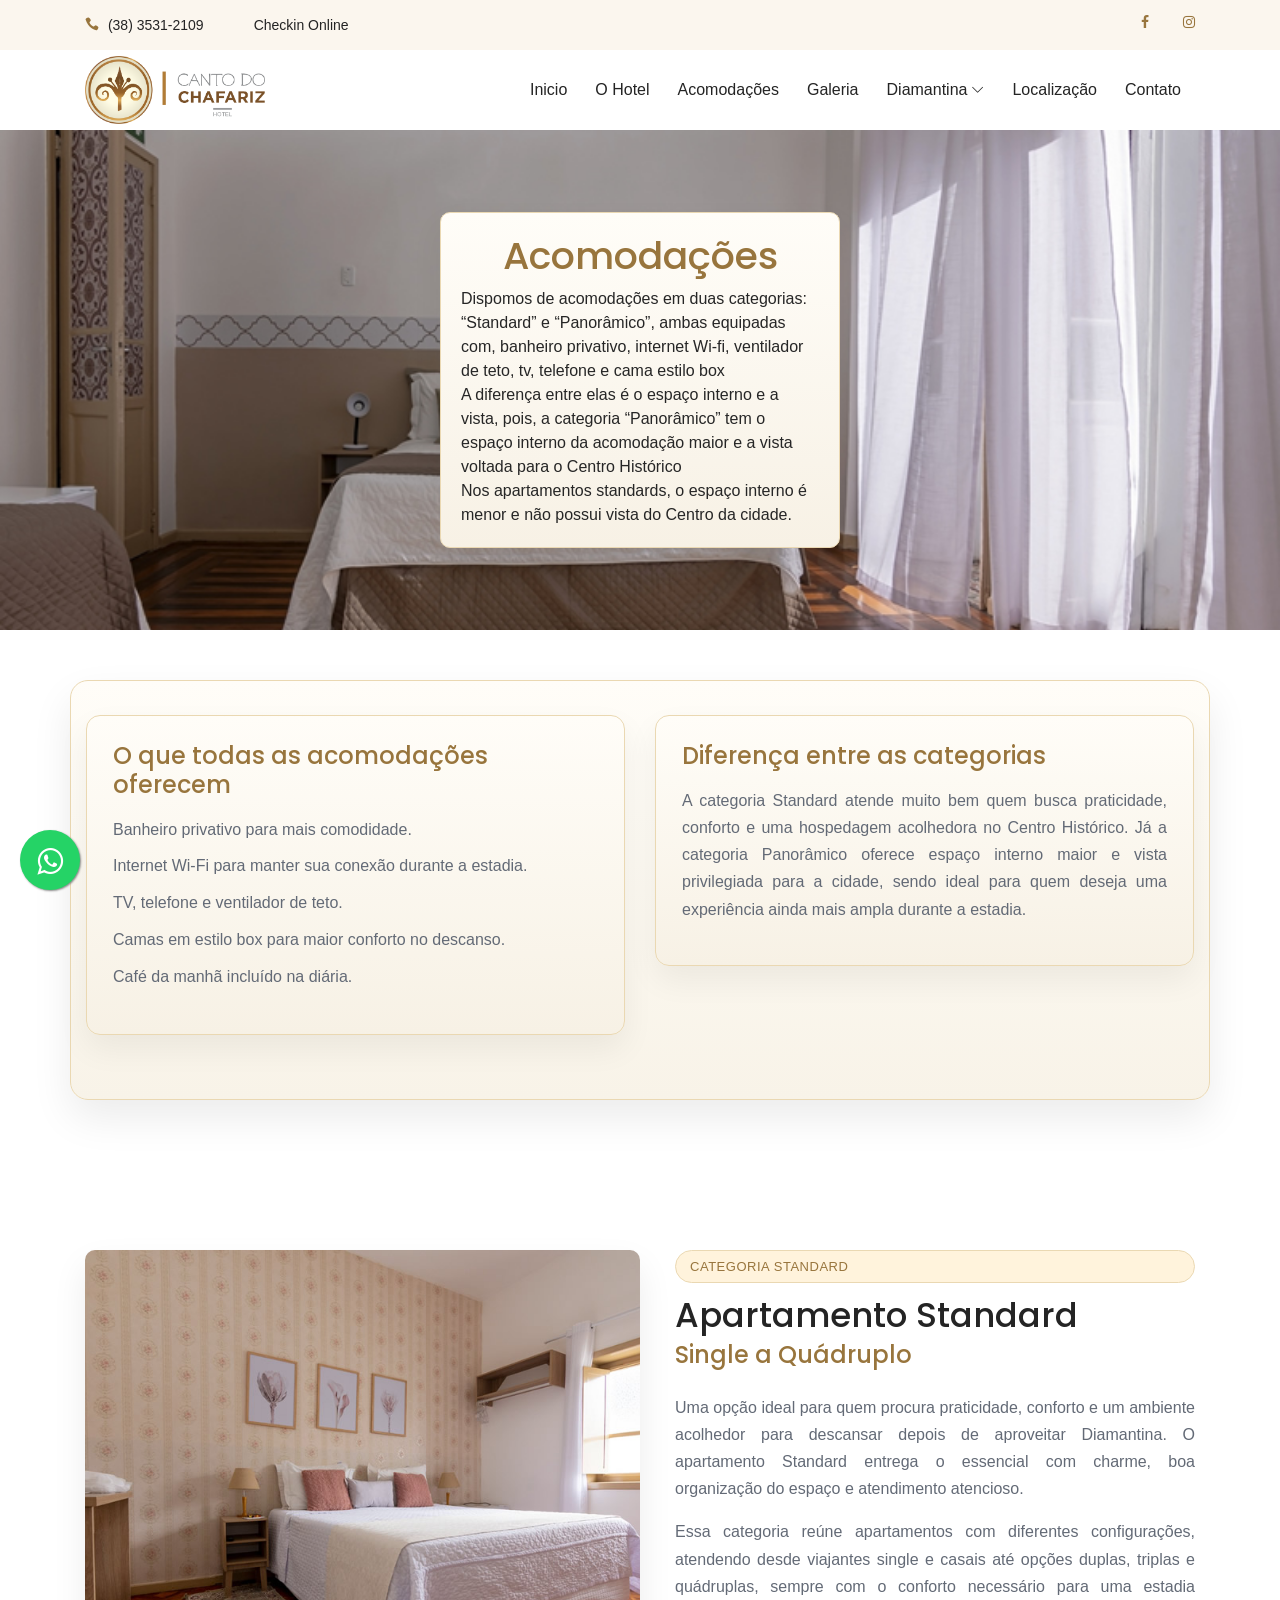
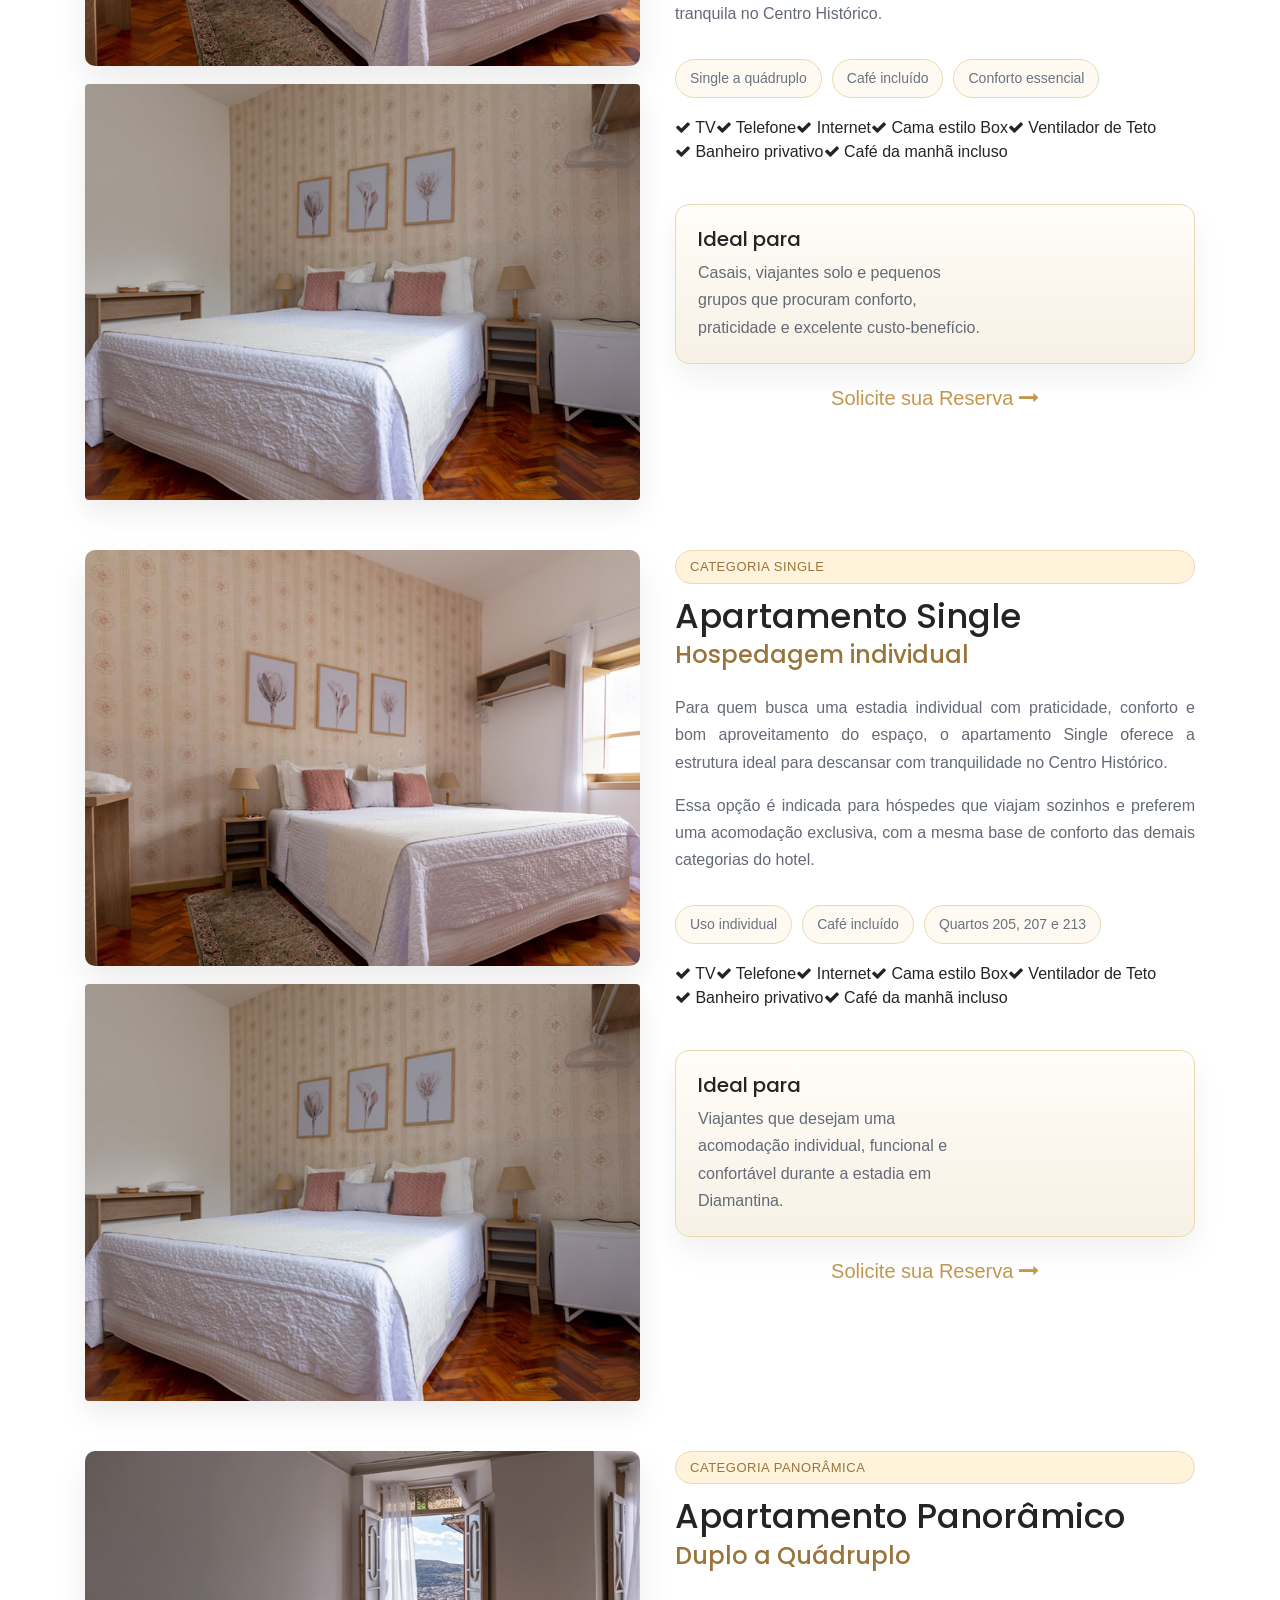
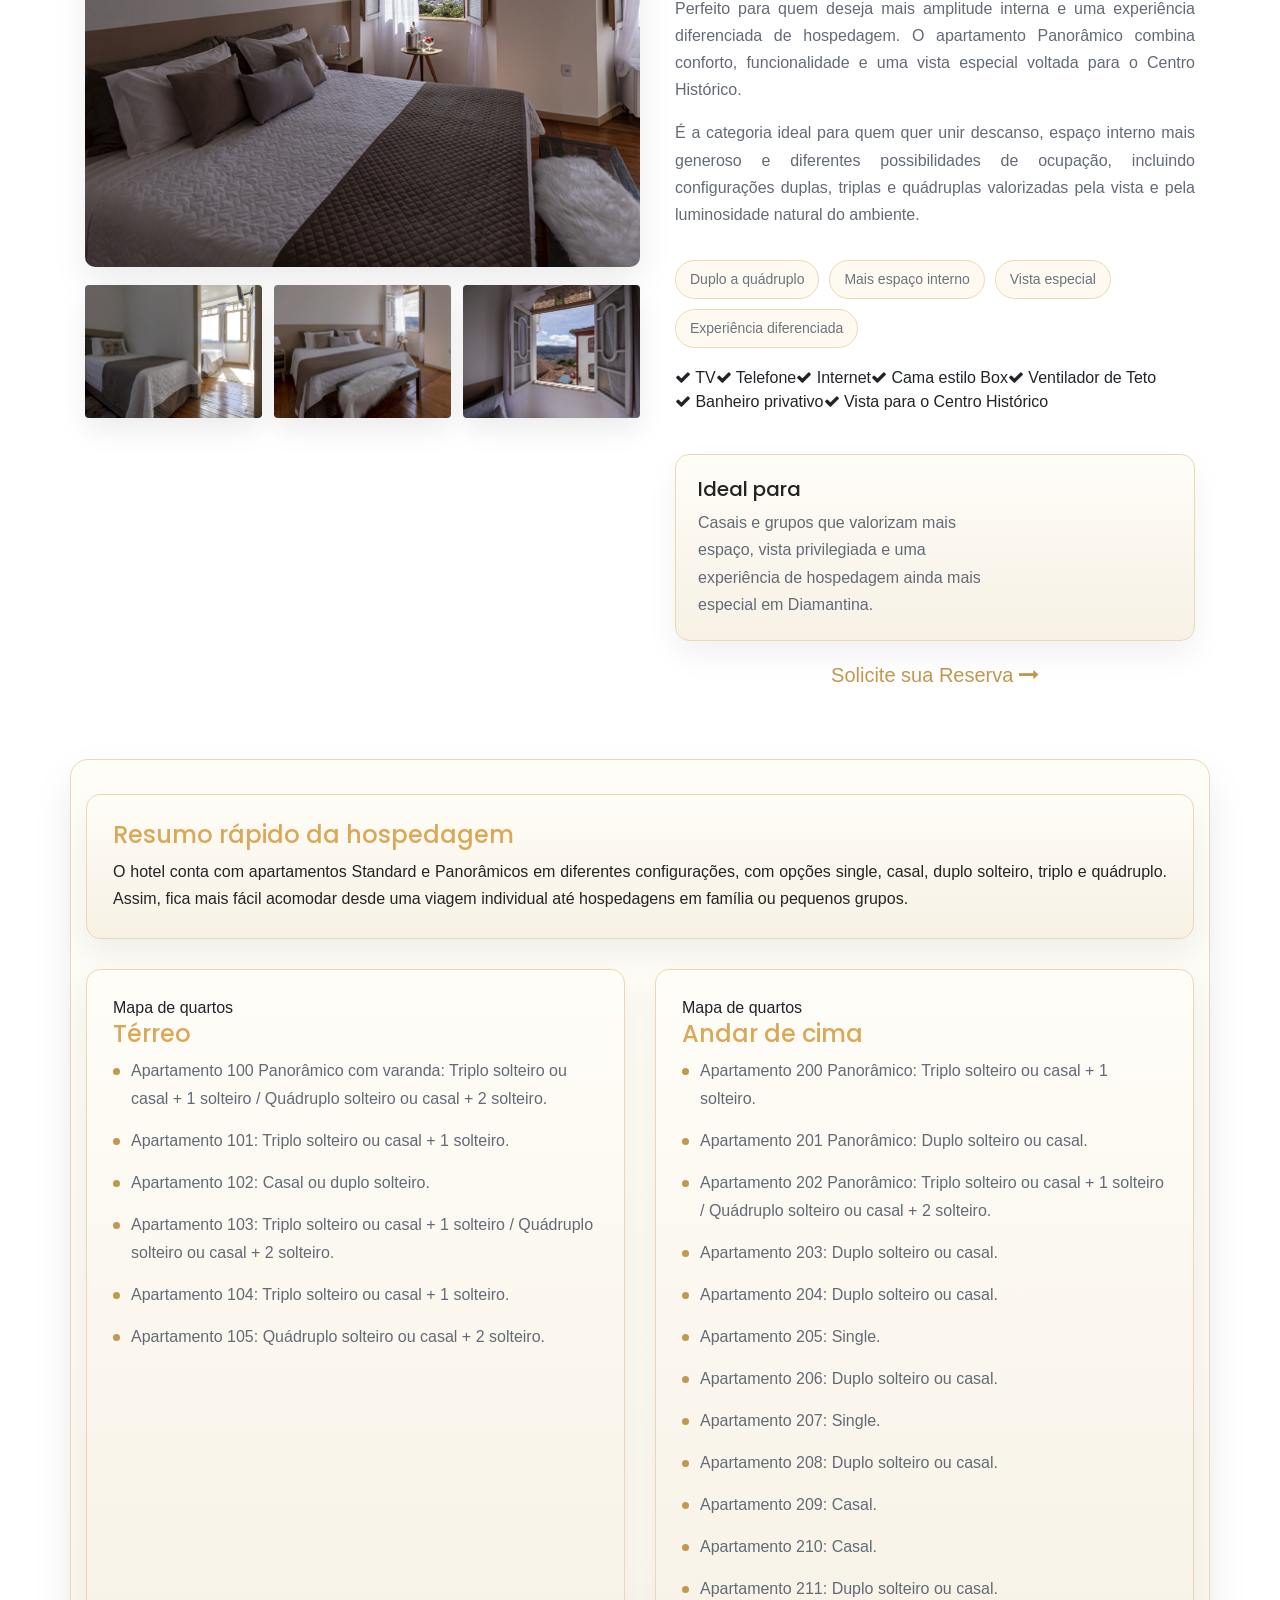
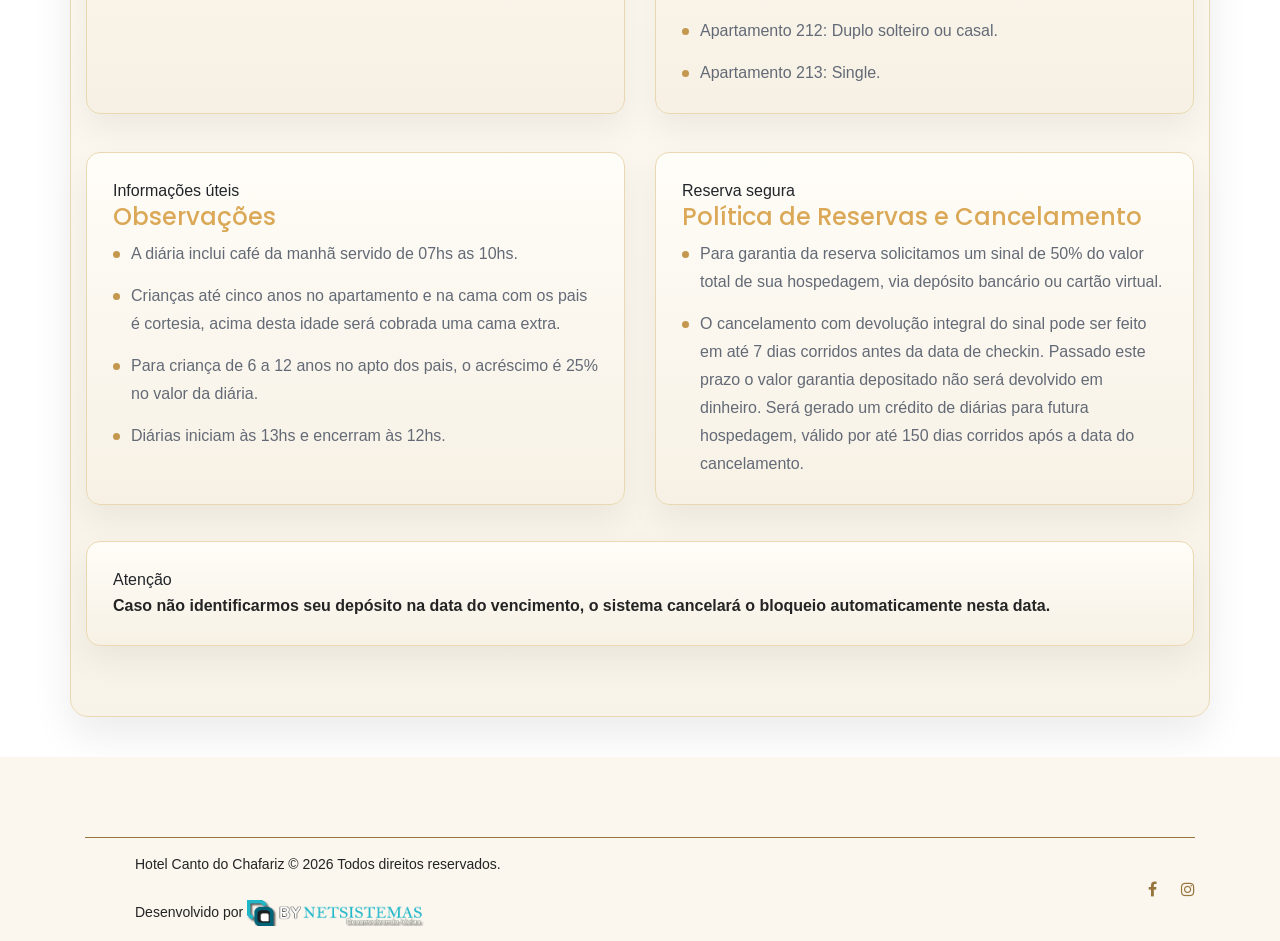
==== commit c19089dd: "Atualiza aba de acomodacoes" ====
--- a/Acomodacoes.html
+++ b/Acomodacoes.html
@@ -143,12 +143,12 @@
                         <div class="room-content">
                             <span class="room-badge">Categoria Standard</span>
                             <h2>Apartamento Standard</h2>
-                            <h4>Solteiro ou Casal</h4>
+                            <h4>Single a Quádruplo</h4>
                             <p class="text-justify">Uma opção ideal para quem procura praticidade, conforto e um ambiente acolhedor para descansar depois de aproveitar Diamantina. O apartamento Standard entrega o essencial com charme, boa organização do espaço e atendimento atencioso.</p>
-                            <p class="text-justify">Essa categoria é indicada para hóspedes que desejam uma hospedagem funcional, com boa estrutura para casal ou viajante solo, mantendo o conforto necessário para uma estadia tranquila no Centro Histórico.</p>
+                            <p class="text-justify">Essa categoria reúne apartamentos com diferentes configurações, atendendo desde viajantes single e casais até opções duplas, triplas e quádruplas, sempre com o conforto necessário para uma estadia tranquila no Centro Histórico.</p>
 
                             <div class="room-quick-facts">
-                                <span>Casal ou solo</span>
+                                <span>Single a quádruplo</span>
                                 <span>Café incluído</span>
                                 <span>Conforto essencial</span>
                             </div>
@@ -168,7 +168,7 @@
 
                             <div class="room-hover-card room-hover-card-inline" tabindex="0">
                                 <h5>Ideal para</h5>
-                                <p>Casais e hóspedes que procuram conforto, praticidade e excelente custo-benefício.</p>
+                                <p>Casais, viajantes solo e pequenos grupos que procuram conforto, praticidade e excelente custo-benefício.</p>
                             </div>
 
                             <!--
@@ -178,6 +178,48 @@
                                 <h5>Diária triplo: R$ 325,00 / noite</h5><br>
 
                             </div> -->
+
+                            <a href="Contato.html" class="btn view-detail-btn">Solicite sua Reserva <i class="fa fa-long-arrow-right" aria-hidden="true"></i></a>
+                        </div>
+                    </div>
+
+                    <div class="single-room-area d-flex align-items-start mb-50 wow fadeInUp" data-wow-delay="200ms">
+                        <div class="room-thumbnail">
+                            <img class="room-main-image" src="img/bg-img/standard01.jpg" alt="apartamento single do hotel">
+                            <div class="room-photo-strip room-photo-strip-compact">
+                                <img src="img/bg-img/standard02.jpg" alt="detalhe do apartamento single">
+                            </div>
+                        </div>
+
+                        <div class="room-content">
+                            <span class="room-badge">Categoria Single</span>
+                            <h2>Apartamento Single</h2>
+                            <h4>Hospedagem individual</h4>
+                            <p class="text-justify">Para quem busca uma estadia individual com praticidade, conforto e bom aproveitamento do espaço, o apartamento Single oferece a estrutura ideal para descansar com tranquilidade no Centro Histórico.</p>
+                            <p class="text-justify">Essa opção é indicada para hóspedes que viajam sozinhos e preferem uma acomodação exclusiva, com a mesma base de conforto das demais categorias do hotel.</p>
+
+                            <div class="room-quick-facts">
+                                <span>Uso individual</span>
+                                <span>Café incluído</span>
+                                <span>Quartos 205, 207 e 213</span>
+                            </div>
+
+                    <ul class="room-feature" data-animation="fadeInUp" data-delay="200ms">
+
+                        <li><span><i class="fa fa-check"></i> TV</span></li>
+                        <li><span><i class="fa fa-check"></i> Telefone</span></li>
+                        <li><span><i class="fa fa-check"></i> Internet</span></li>
+                        <li><span><i class="fa fa-check"></i> Cama estilo Box</span></li>
+                        <li><span><i class="fa fa-check"></i> Ventilador de Teto</span></li>
+                        <li><span><i class="fa fa-check"></i> Banheiro privativo</span></li>
+                        <li><span><i class="fa fa-check"></i> Café da manhã incluso</span></li>
+
+                    </ul>
+
+                            <div class="room-hover-card room-hover-card-inline" tabindex="0">
+                                <h5>Ideal para</h5>
+                                <p>Viajantes que desejam uma acomodação individual, funcional e confortável durante a estadia em Diamantina.</p>
+                            </div>
 
                             <a href="Contato.html" class="btn view-detail-btn">Solicite sua Reserva <i class="fa fa-long-arrow-right" aria-hidden="true"></i></a>
                         </div>
@@ -198,11 +240,12 @@
                         <div class="room-content">
                             <span class="room-badge">Categoria Panorâmica</span>
                              <h2>Apartamento Panorâmico</h2>
-                            <h4>Triplo</h4>
+                            <h4>Duplo a Quádruplo</h4>
                             <p class="text-justify">Perfeito para quem deseja mais amplitude interna e uma experiência diferenciada de hospedagem. O apartamento Panorâmico combina conforto, funcionalidade e uma vista especial voltada para o Centro Histórico.</p>
-                            <p class="text-justify">É a categoria ideal para quem quer unir descanso, espaço interno mais generoso e uma atmosfera ainda mais marcante, valorizada pela vista e pela luminosidade natural do ambiente.</p>
+                            <p class="text-justify">É a categoria ideal para quem quer unir descanso, espaço interno mais generoso e diferentes possibilidades de ocupação, incluindo configurações duplas, triplas e quádruplas valorizadas pela vista e pela luminosidade natural do ambiente.</p>
 
                             <div class="room-quick-facts">
+                                <span>Duplo a quádruplo</span>
                                 <span>Mais espaço interno</span>
                                 <span>Vista especial</span>
                                 <span>Experiência diferenciada</span>
@@ -222,7 +265,7 @@
 
                             <div class="room-hover-card room-hover-card-inline" tabindex="0">
                                 <h5>Ideal para</h5>
-                                <p>Hóspedes que valorizam mais espaço, vista privilegiada e uma experiência de hospedagem ainda mais especial em Diamantina.</p>
+                                <p>Casais e grupos que valorizam mais espaço, vista privilegiada e uma experiência de hospedagem ainda mais especial em Diamantina.</p>
                             </div>
                                                         <!--
                             <div class="room-feature"><br>
@@ -246,7 +289,46 @@
 
                              <div class="room-note-box interactive-info-panel">
                                 <h4 style="color: #daa856;">Resumo rápido da hospedagem</h4>
-                                <p class="text-justify" style="color: #242424; margin-bottom: 0;">Se a prioridade for praticidade e conforto, o Standard atende muito bem casais ou viajantes solo. Se a ideia for aproveitar um quarto mais espaçoso e uma vista especial da cidade, o Panorâmico é a categoria mais indicada.</p>
+                                <p class="text-justify" style="color: #242424; margin-bottom: 0;">O hotel conta com apartamentos Standard e Panorâmicos em diferentes configurações, com opções single, casal, duplo solteiro, triplo e quádruplo. Assim, fica mais fácil acomodar desde uma viagem individual até hospedagens em família ou pequenos grupos.</p>
+                             </div>
+
+                             <div class="row room-policy-grid">
+                                <div class="col-12 col-lg-6 mb-30">
+                                    <div class="interactive-info-panel interactive-info-panel-list">
+                                        <span class="room-hover-card-label">Mapa de quartos</span>
+                                        <h4 style="color: #daa856;">Térreo</h4>
+                                        <ul>
+                                            <li>Apartamento 100 Panorâmico com varanda: Triplo solteiro ou casal + 1 solteiro / Quádruplo solteiro ou casal + 2 solteiro.</li>
+                                            <li>Apartamento 101: Triplo solteiro ou casal + 1 solteiro.</li>
+                                            <li>Apartamento 102: Casal ou duplo solteiro.</li>
+                                            <li>Apartamento 103: Triplo solteiro ou casal + 1 solteiro / Quádruplo solteiro ou casal + 2 solteiro.</li>
+                                            <li>Apartamento 104: Triplo solteiro ou casal + 1 solteiro.</li>
+                                            <li>Apartamento 105: Quádruplo solteiro ou casal + 2 solteiro.</li>
+                                        </ul>
+                                    </div>
+                                </div>
+                                <div class="col-12 col-lg-6 mb-30">
+                                    <div class="interactive-info-panel interactive-info-panel-list">
+                                        <span class="room-hover-card-label">Mapa de quartos</span>
+                                        <h4 style="color: #daa856;">Andar de cima</h4>
+                                        <ul>
+                                            <li>Apartamento 200 Panorâmico: Triplo solteiro ou casal + 1 solteiro.</li>
+                                            <li>Apartamento 201 Panorâmico: Duplo solteiro ou casal.</li>
+                                            <li>Apartamento 202 Panorâmico: Triplo solteiro ou casal + 1 solteiro / Quádruplo solteiro ou casal + 2 solteiro.</li>
+                                            <li>Apartamento 203: Duplo solteiro ou casal.</li>
+                                            <li>Apartamento 204: Duplo solteiro ou casal.</li>
+                                            <li>Apartamento 205: Single.</li>
+                                            <li>Apartamento 206: Duplo solteiro ou casal.</li>
+                                            <li>Apartamento 207: Single.</li>
+                                            <li>Apartamento 208: Duplo solteiro ou casal.</li>
+                                            <li>Apartamento 209: Casal.</li>
+                                            <li>Apartamento 210: Casal.</li>
+                                            <li>Apartamento 211: Duplo solteiro ou casal.</li>
+                                            <li>Apartamento 212: Duplo solteiro ou casal.</li>
+                                            <li>Apartamento 213: Single.</li>
+                                        </ul>
+                                    </div>
+                                </div>
                              </div>
 
                              <div class="row room-policy-grid">
--- a/style.css
+++ b/style.css
@@ -2974,6 +2974,13 @@
   height: auto;
   aspect-ratio: 3 / 2; }
 
+.cafe-detail-image {
+  display: block;
+  width: 100%;
+  aspect-ratio: 4 / 5;
+  object-fit: cover;
+  border-radius: 8px; }
+
 .single-room-slide .room-thumbnail,
 .single-room-area .room-thumbnail,
 .single-room-slide .room-content,
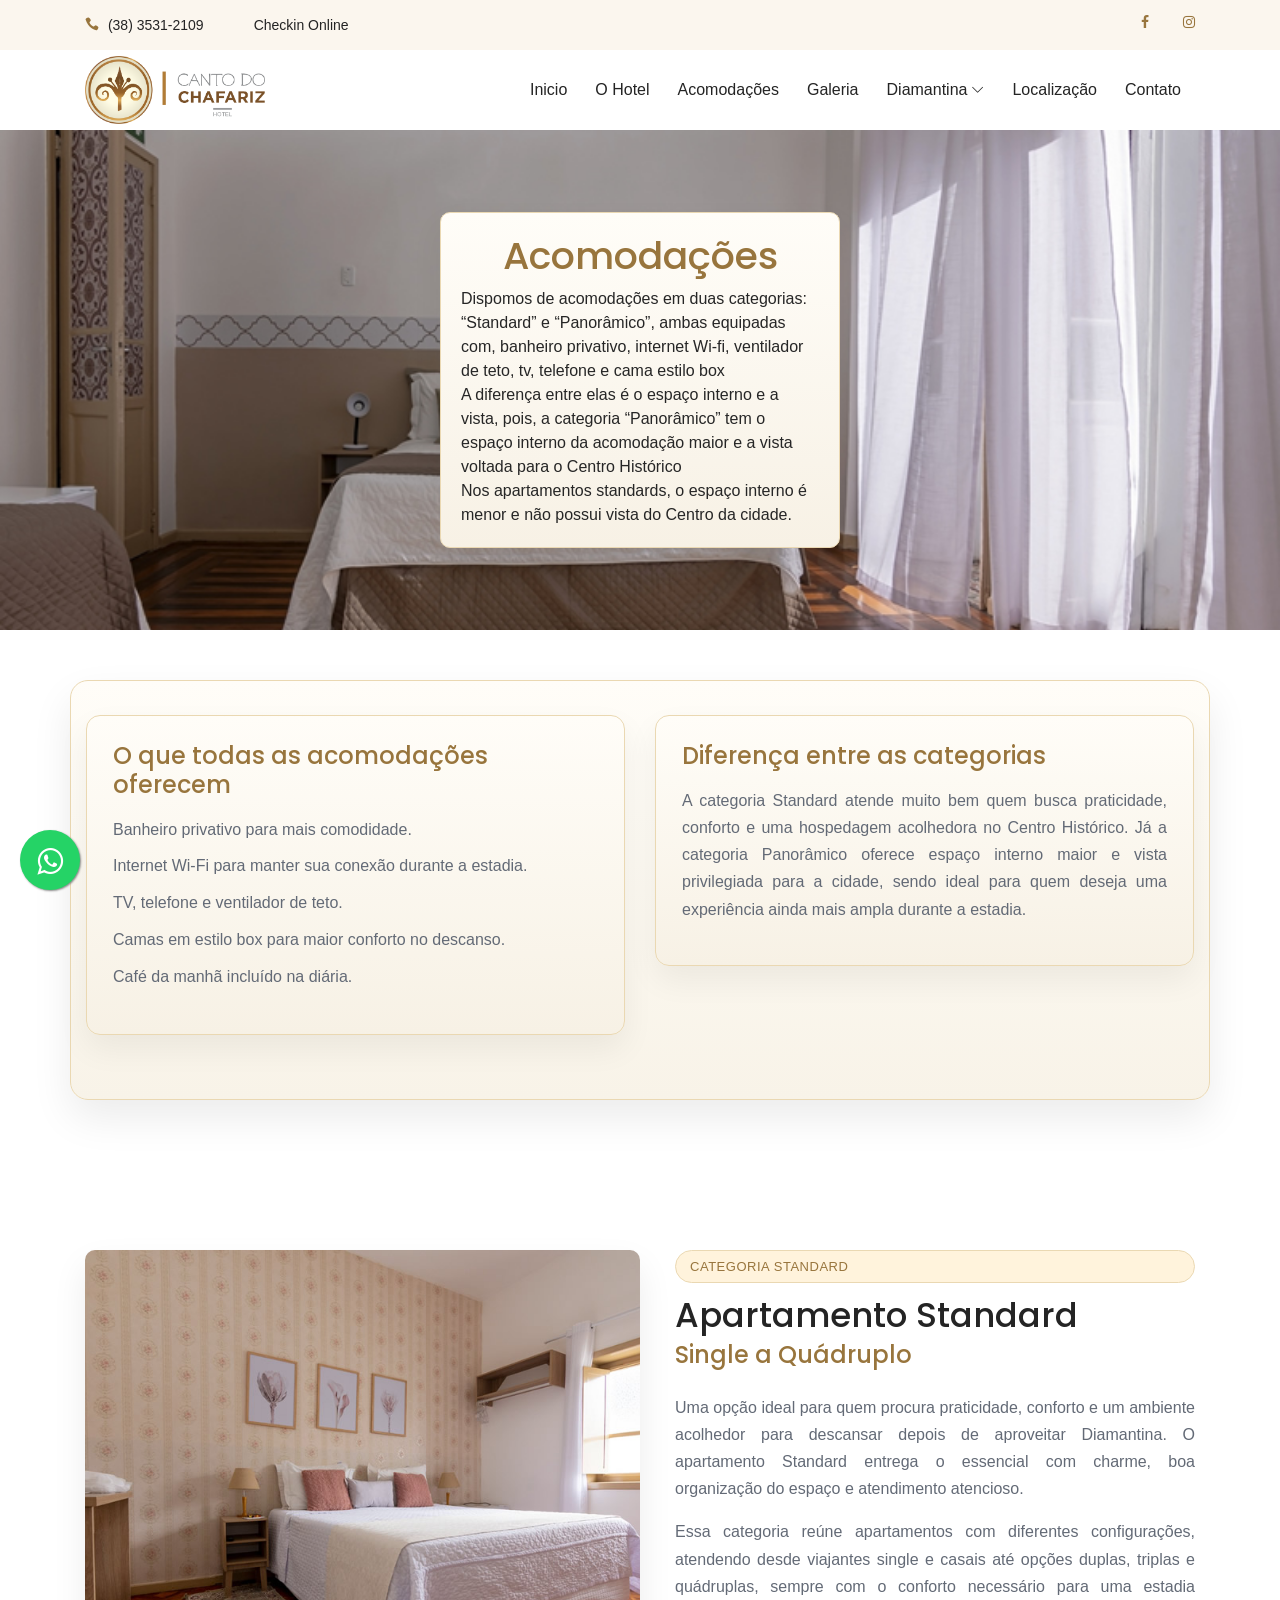
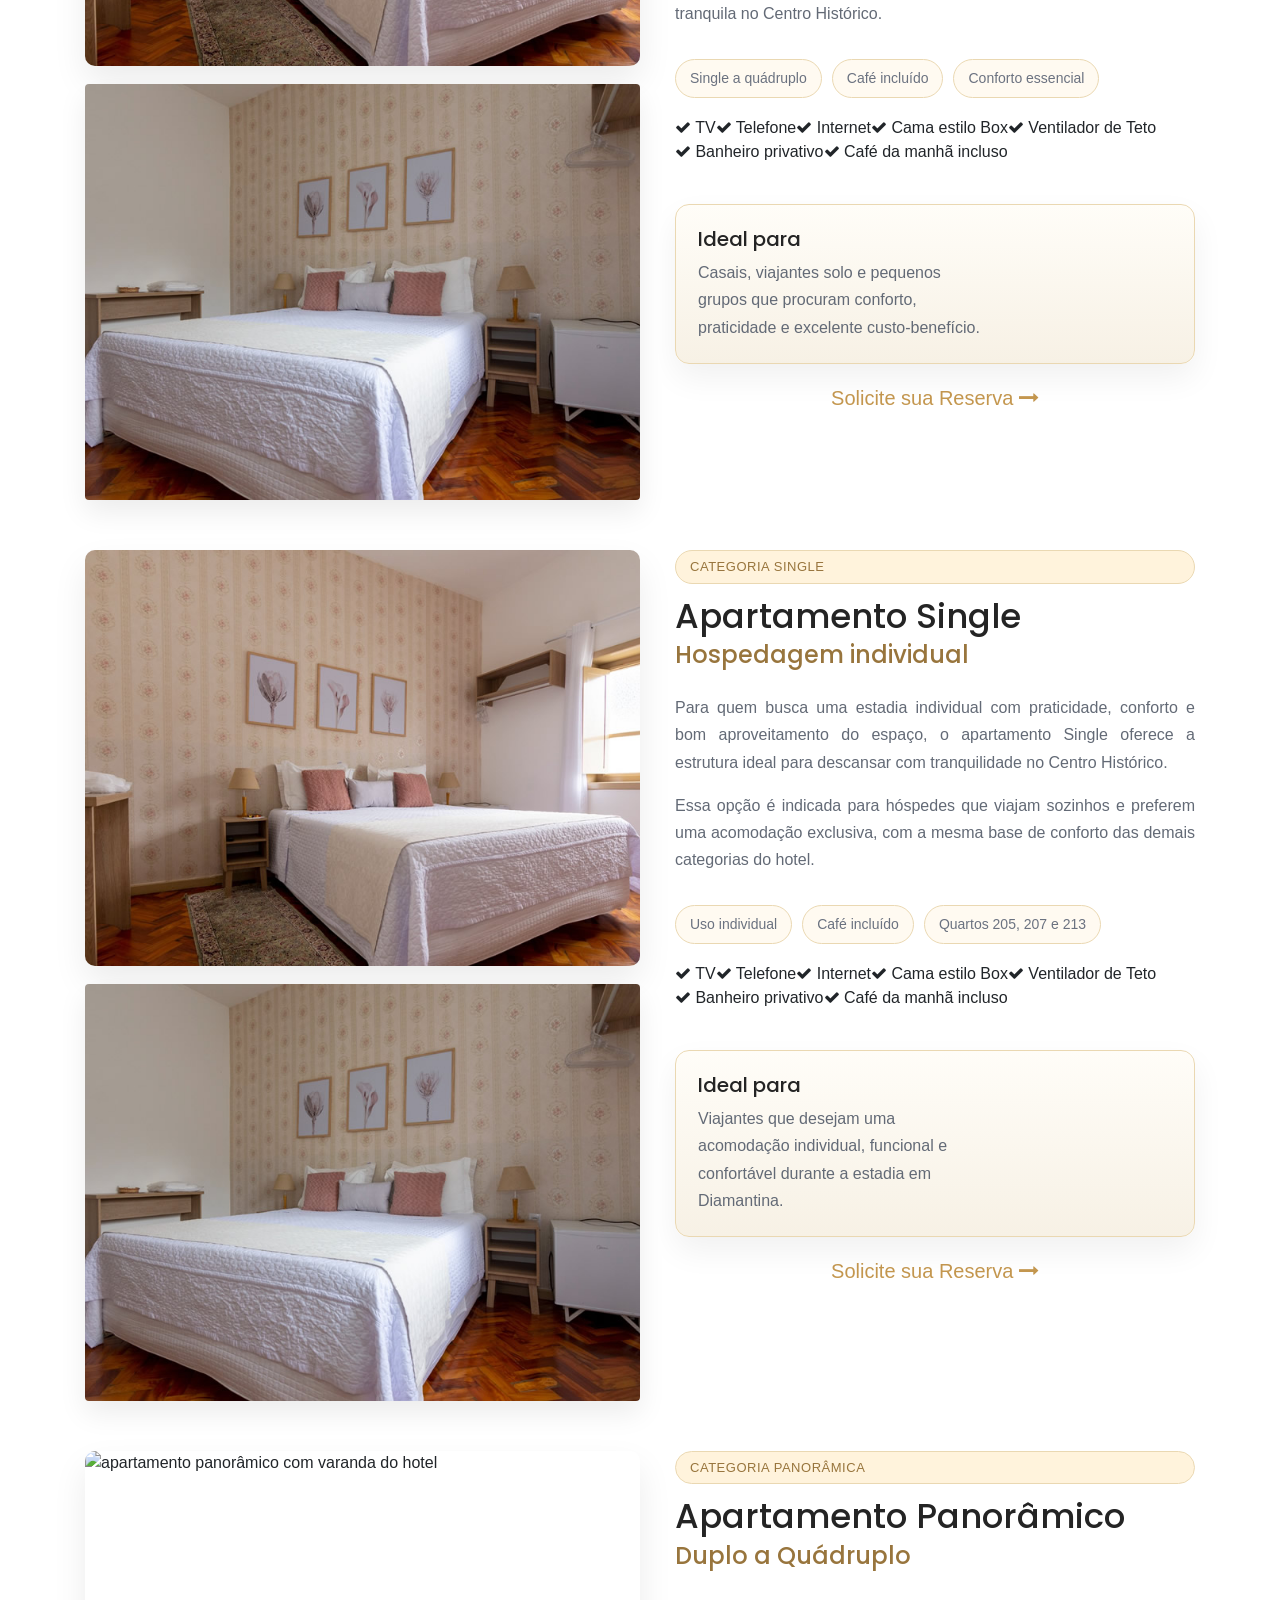
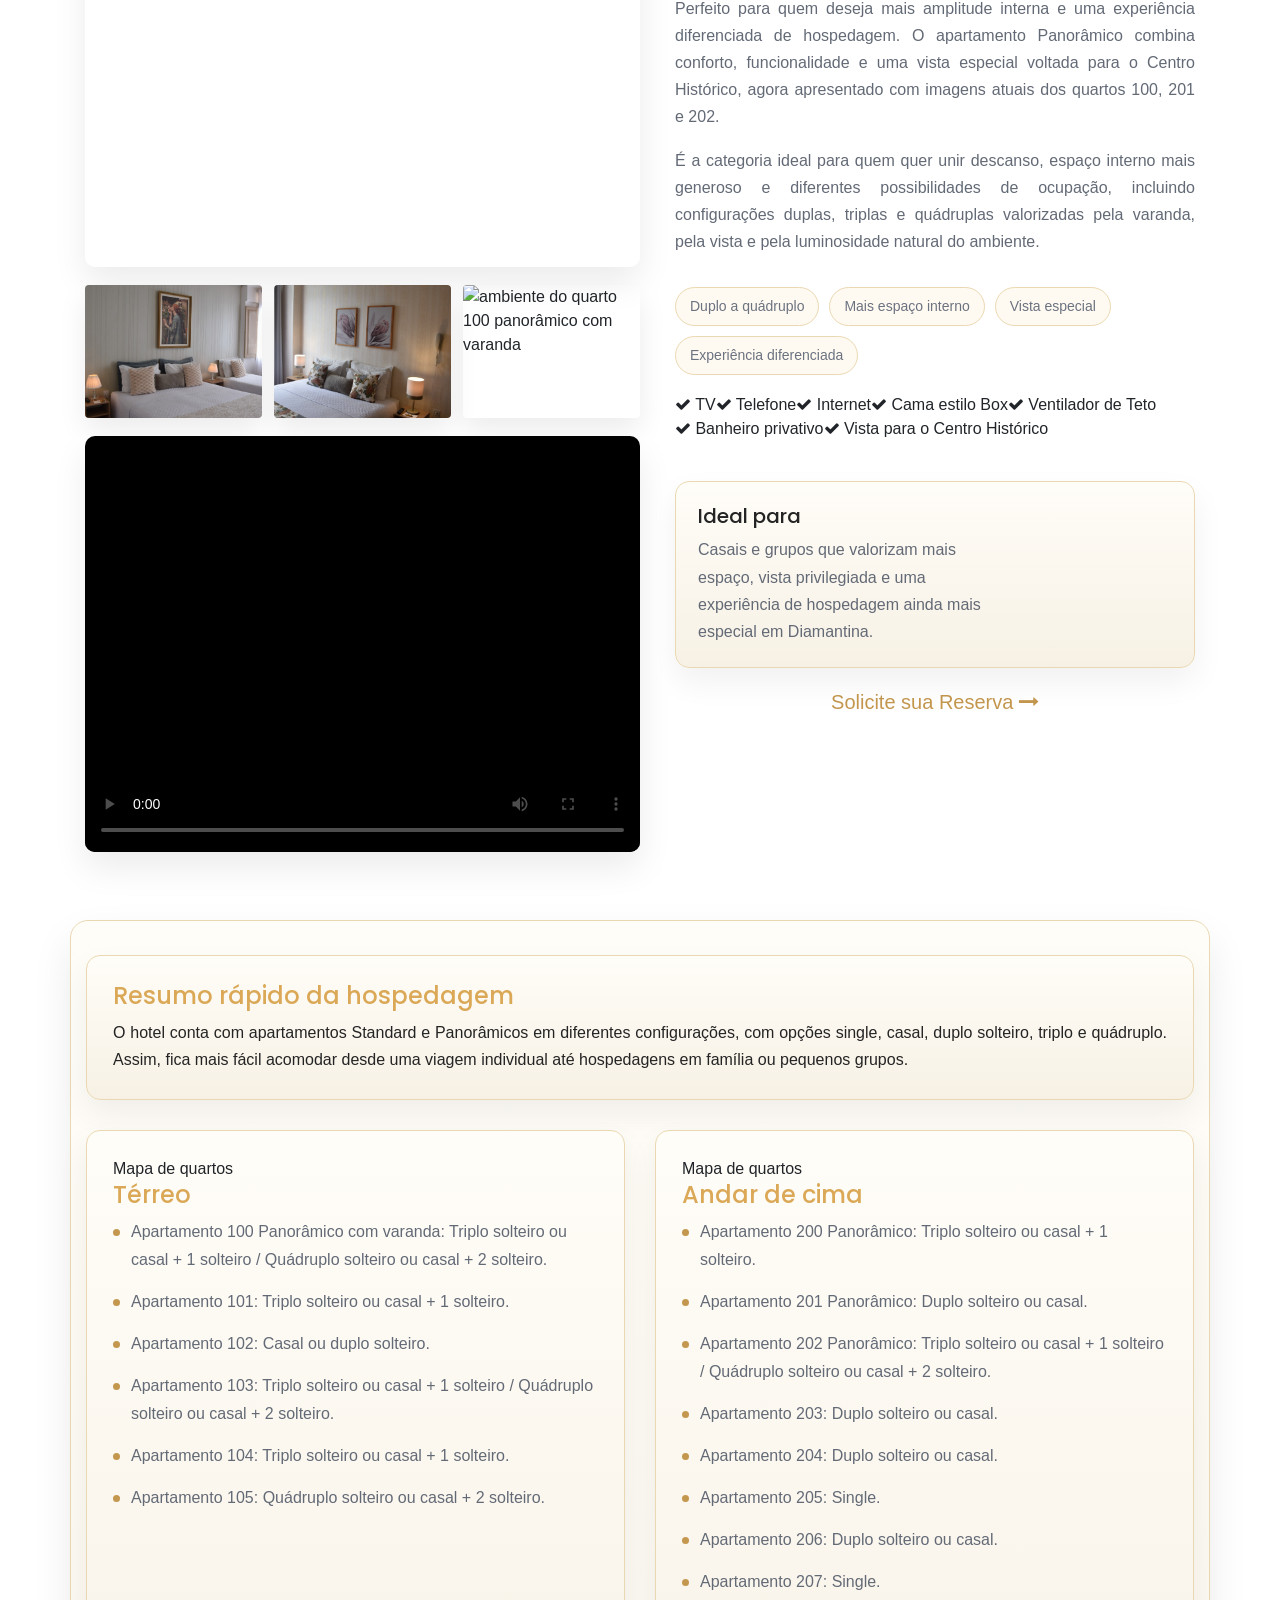
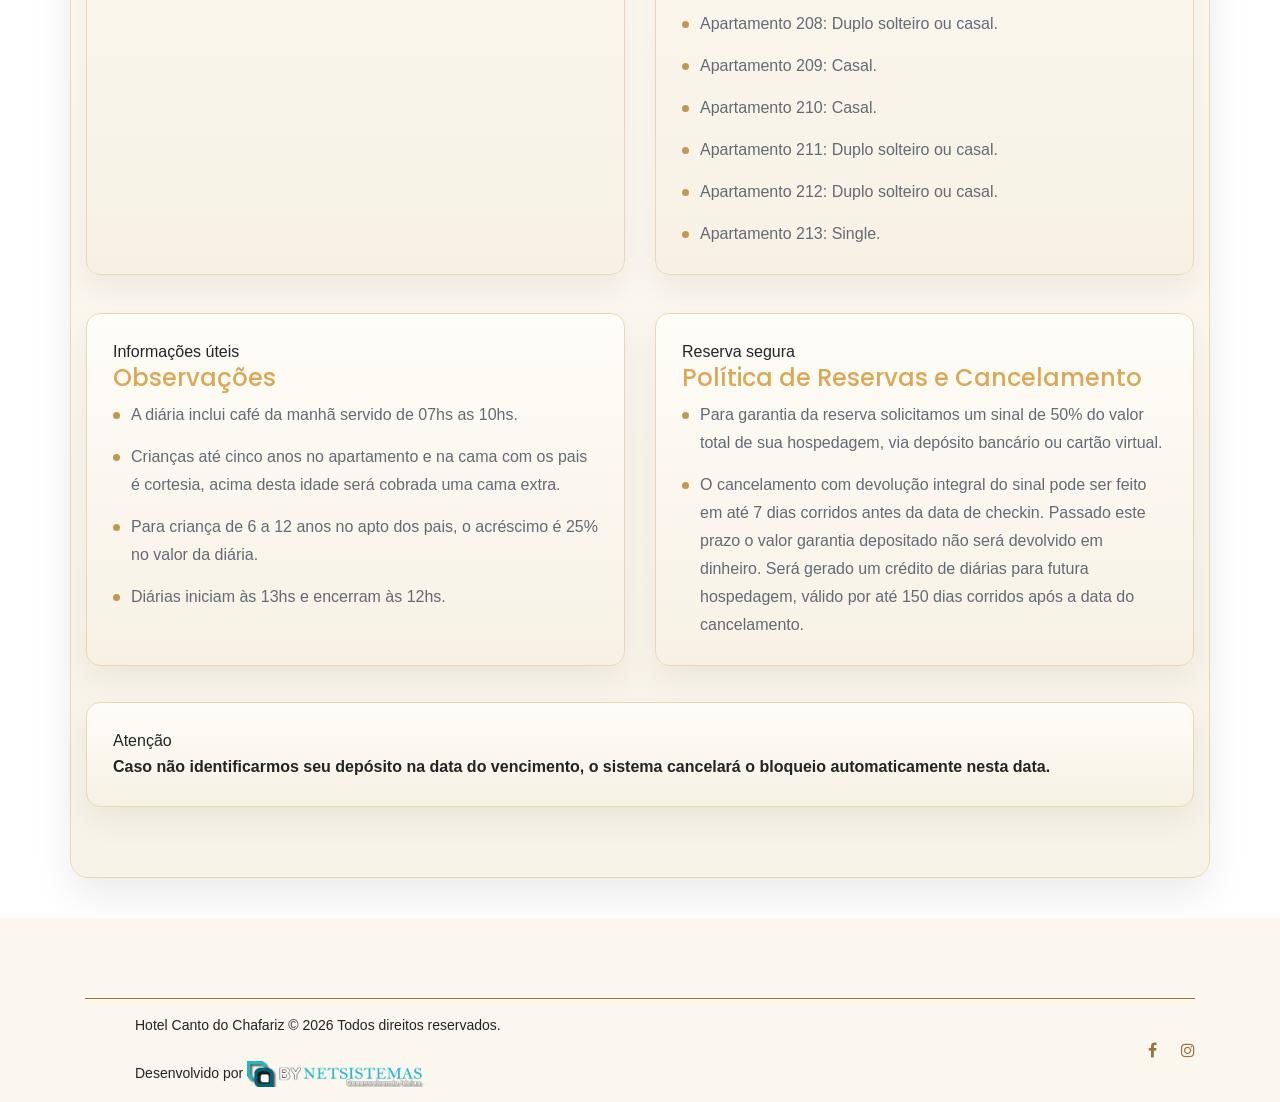
==== commit 9211dea9: "Atualiza quartos e atrativos do site" ====
--- a/Acomodacoes.html
+++ b/Acomodacoes.html
@@ -63,7 +63,6 @@
                                     <li><a href="Galeria.html">Galeria</a></li> 
                                     <li><a href="index.html#diamantina">Diamantina</a>
                                         <ul class="dropdown">
-                                        	<li><a href="Vesperata.html">Vesperata</a></li>
                                             <li><a href="Atrativos.html">Principais Atrativos</a></li>
                                             
                                         </ul>
@@ -131,7 +130,7 @@
             <div class="row">
                 <div class="col-12">
                  
-                    <div class="single-room-area d-flex align-items-start mb-50 wow fadeInUp" data-wow-delay="100ms">
+                    <div id="acomodacao-standard" class="single-room-area d-flex align-items-start mb-50 wow fadeInUp" data-wow-delay="100ms">
                        
                         <div class="room-thumbnail">
                             <img class="room-main-image" src="img/bg-img/standard01.jpg" alt="apartamento standard do hotel">
@@ -183,7 +182,7 @@
                         </div>
                     </div>
 
-                    <div class="single-room-area d-flex align-items-start mb-50 wow fadeInUp" data-wow-delay="200ms">
+                    <div id="acomodacao-single" class="single-room-area d-flex align-items-start mb-50 wow fadeInUp" data-wow-delay="200ms">
                         <div class="room-thumbnail">
                             <img class="room-main-image" src="img/bg-img/standard01.jpg" alt="apartamento single do hotel">
                             <div class="room-photo-strip room-photo-strip-compact">
@@ -226,14 +225,19 @@
                     </div>
 
                    
-                    <div class="single-room-area d-flex align-items-start mb-50 wow fadeInUp" data-wow-delay="300ms">
+                    <div id="acomodacao-panoramico" class="single-room-area d-flex align-items-start mb-50 wow fadeInUp" data-wow-delay="300ms">
                        
                         <div class="room-thumbnail">
-                            <img class="room-main-image" src="img/bg-img/foto30.jpg" alt="apartamento panorâmico do hotel">
+                            <img class="room-main-image" src="img/bg-img/quartos/100/100-1.jpg" alt="apartamento panorâmico com varanda do hotel">
                             <div class="room-photo-strip three-up room-photo-strip-compact">
-                                <img src="img/bg-img/foto29.jpg" alt="quarto panorâmico com duas camas">
-                                <img src="img/bg-img/foto31.jpg" alt="cama do apartamento panorâmico">
-                                <img src="img/bg-img/foto32.jpg" alt="vista do apartamento panorâmico">
+                                <img src="img/bg-img/quartos/201/201-1.jpg" alt="quarto 201 panorâmico">
+                                <img src="img/bg-img/quartos/202/202-1.jpg" alt="quarto 202 panorâmico">
+                                <img src="img/bg-img/quartos/100/100-7.jpg" alt="ambiente do quarto 100 panorâmico com varanda">
+                            </div>
+                            <div class="room-video-panel">
+                                <video controls preload="metadata" poster="img/bg-img/quartos/100/100-1.jpg">
+                                    <source src="img/bg-img/quartos/100/100-tour.mp4" type="video/mp4" />
+                                </video>
                             </div>
                         </div>
                         
@@ -241,8 +245,8 @@
                             <span class="room-badge">Categoria Panorâmica</span>
                              <h2>Apartamento Panorâmico</h2>
                             <h4>Duplo a Quádruplo</h4>
-                            <p class="text-justify">Perfeito para quem deseja mais amplitude interna e uma experiência diferenciada de hospedagem. O apartamento Panorâmico combina conforto, funcionalidade e uma vista especial voltada para o Centro Histórico.</p>
-                            <p class="text-justify">É a categoria ideal para quem quer unir descanso, espaço interno mais generoso e diferentes possibilidades de ocupação, incluindo configurações duplas, triplas e quádruplas valorizadas pela vista e pela luminosidade natural do ambiente.</p>
+                            <p class="text-justify">Perfeito para quem deseja mais amplitude interna e uma experiência diferenciada de hospedagem. O apartamento Panorâmico combina conforto, funcionalidade e uma vista especial voltada para o Centro Histórico, agora apresentado com imagens atuais dos quartos 100, 201 e 202.</p>
+                            <p class="text-justify">É a categoria ideal para quem quer unir descanso, espaço interno mais generoso e diferentes possibilidades de ocupação, incluindo configurações duplas, triplas e quádruplas valorizadas pela varanda, pela vista e pela luminosidade natural do ambiente.</p>
 
                             <div class="room-quick-facts">
                                 <span>Duplo a quádruplo</span>
--- a/style.css
+++ b/style.css
@@ -378,6 +378,24 @@
   border-radius: 10px;
   overflow: hidden;
   box-shadow: 0 10px 30px rgba(0, 0, 0, 0.08); }
+
+.gallery-media-video {
+  display: inline-block;
+  width: min(100%, 300px);
+  margin: 0 10px 18px;
+  border-radius: 10px;
+  overflow: hidden;
+  box-shadow: 0 10px 30px rgba(0, 0, 0, 0.08);
+  background: #000; }
+
+.gallery-media-video video {
+  display: block;
+  width: 100%;
+  max-width: 100%;
+  height: auto;
+  aspect-ratio: 3 / 2;
+  object-fit: cover;
+  border: 4px solid #ffffff; }
 
 .gallery-thumb img {
   display: block;
@@ -1730,6 +1748,14 @@
       object-fit: cover;
       border-radius: 10px;
       box-shadow: 0 16px 34px rgba(0, 0, 0, 0.08); }
+    .single-room-area .room-thumbnail .room-video-panel video {
+      display: block;
+      width: 100%;
+      aspect-ratio: 4 / 3;
+      object-fit: cover;
+      border-radius: 10px;
+      box-shadow: 0 16px 34px rgba(0, 0, 0, 0.08);
+      background: #000; }
   .single-room-area .room-content {
     position: relative;
     z-index: 1;
